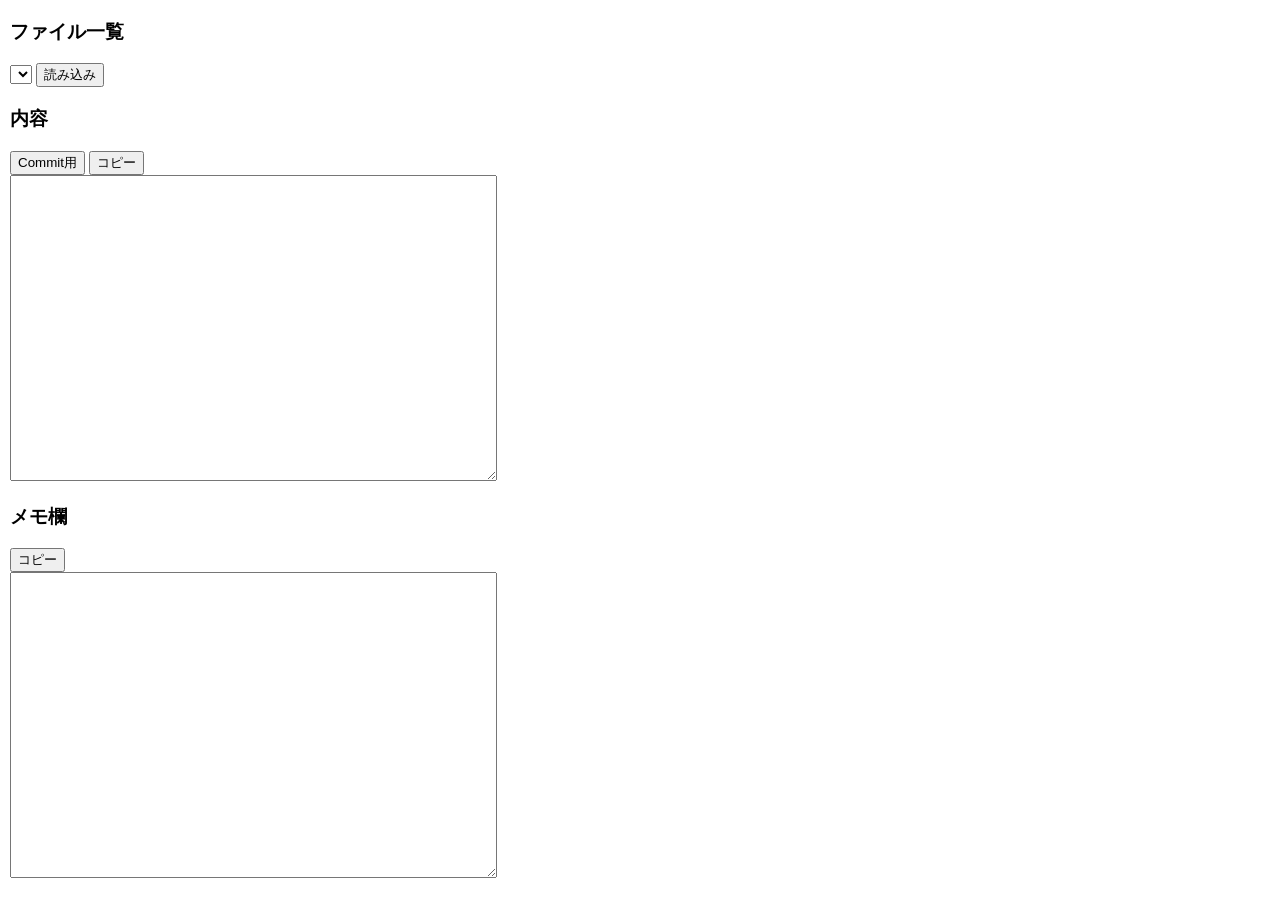
==== htmls/index.html @ fab3d1f7 "Create index.html" ====
<!DOCTYPE html>
<html>
<head>
<meta charset="UTF-8">
<title>GitHub Viewer</title>

<style>
body { font-family: sans-serif; margin: 10px; }
textarea { width: 60ch; height: 300px; }
</style>
</head>

<body>

<h3>ファイル一覧</h3>
<select id="fileList"></select>
<button onclick="loadFile()">読み込み</button>

<h3>内容</h3>
<button onclick="OpenURL()">Commit用</button>
<button onclick="copyTextarea(this)">コピー</button><br>
<textarea id="content"></textarea>

<h3>メモ欄</h3>
<button onclick="copyTextarea(this)">コピー</button><br>
<textarea id="memo"></textarea>

<script>
const API = "https://script.google.com/macros/s/AKfycbzlamueSTT7Kt_6XONUZEQUsELRoW7-HBeXziJqE8yzwm0yHJLC3rCE9TvP7g-_NEWECA/exec";

// ------------------------
// ■ ファイル一覧
// ------------------------
async function loadList() {
  try {
    const res = await fetch(API);
    if (!res.ok) throw new Error();

    const data = await res.json();
    const select = document.getElementById("fileList");
    select.innerHTML = "";

    data.filter(f => f.type === "file").forEach(f => {
      const opt = document.createElement("option");
      opt.value = f.path;
      opt.textContent = f.name;
      select.appendChild(opt);
    });

  } catch {
    alert("ファイル一覧取得失敗");
  }
}

// ------------------------
// ■ ファイル取得（raw）
// ------------------------
async function loadFile() {
  const path = document.getElementById("fileList").value;

  const url = `https://raw.githubusercontent.com/ryuubokusub1/stone_story_rpg/main/${path}`;

  try {
    const res = await fetch(url);
    if (!res.ok) throw new Error();

    const text = await res.text();
    document.getElementById("content").value = text;

  } catch {
    alert("ファイル取得失敗");
  }
}

// ------------------------
// ■ GitHub編集
// ------------------------
function OpenURL() {
  const path = document.getElementById("fileList").value;
  const url = `https://github.com/ryuubokusub1/stone_story_rpg/edit/main/${path}`;
  window.open(url, '_blank');
}

// ------------------------
// ■ コピー（汎用）
// ------------------------
function copyTextarea(btn){
  let field = btn.nextElementSibling;

  while (field && field.tagName !== "TEXTAREA") {
    field = field.nextElementSibling;
  }

  if (!field) return;

  navigator.clipboard.writeText(field.value).then(()=>{
    btn.textContent = "コピーしました！";
    setTimeout(()=> btn.textContent="コピー", 1200);
  }).catch(()=>{
    field.select();
    document.execCommand("copy");
  });
}

// ------------------------
// ■ メモ自動保存（おすすめ）
// ------------------------
const memo = document.getElementById("memo");

memo.value = localStorage.getItem("memo") || "";

memo.addEventListener("input", () => {
  localStorage.setItem("memo", memo.value);
});

// ------------------------
loadList();
</script>

</body>
</html>
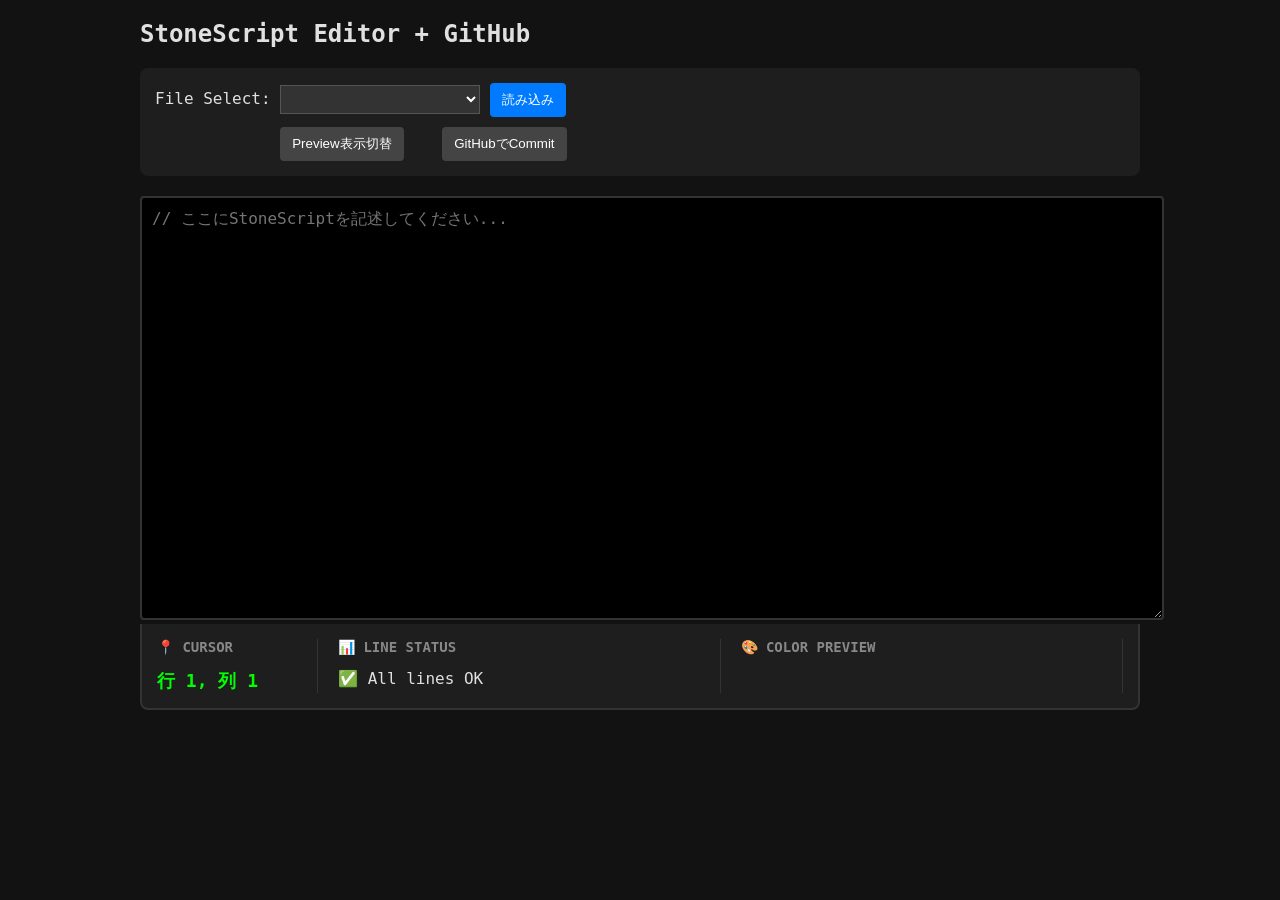
==== commit 25945912: "Update index.html" ====
--- a/htmls/index.html
+++ b/htmls/index.html
@@ -1,120 +1,182 @@
 <!DOCTYPE html>
-<html>
+<html lang="ja">
 <head>
-<meta charset="UTF-8">
-<title>GitHub Viewer</title>
+    <meta charset="UTF-8">
+    <title>StoneScript Professional Editor</title>
+    <style>
+        body { background: #121212; color: #e0e0e0; font-family: 'Consolas', monospace; margin: 20px; }
+        .container { max-width: 1000px; margin: 0 auto; }
+        
+        /* エディタ部分 */
+        textarea { 
+            width: 100%; background: #000; color: #fff; 
+            border: 2px solid #333; border-radius: 4px;
+            padding: 10px; font-size: 16px; line-height: 1.4;
+            font-family: inherit;
+        }
+        #editor { height: 400px; }
+        #content { height: 150px; margin-bottom: 10px; display: none; }
 
-<style>
-body { font-family: sans-serif; margin: 10px; }
-textarea { width: 60ch; height: 300px; }
-</style>
+        /* 下部のステータスエリア */
+        .footer-status { 
+            display: flex; gap: 20px; background: #1e1e1e; 
+            padding: 15px; border-radius: 0 0 8px 8px; border: 2px solid #333; border-top: none;
+        }
+/* CSSの .status-box を少し調整 */
+.status-box { 
+    flex: 1; 
+    border-right: 1px solid #333; 
+    padding-right: 10px;
+    max-height: 150px; /* 必要に応じて高さを調整してください */
+    overflow-y: auto;  /* 中身が増えたらスクロールバーを出す */
+}
+        
+        #color-list { display: flex; flex-wrap: wrap; gap: 8px; margin-top: 5px; }
+        .color-chip { display: inline-block; width: 18px; height: 18px; border: 1px solid #fff; vertical-align: middle; }
+        .color-item { font-size: 12px; display: flex; align-items: center; gap: 4px; background: #333; padding: 2px 6px; border-radius: 4px; }
+        
+        .github-box { margin-bottom: 20px; background: #1e1e1e; padding: 15px; border-radius: 8px; }
+        select { background: #333; color: #fff; border: 1px solid #555; padding: 5px; width: 200px; }
+        button { background: #444; color: white; border: none; padding: 8px 12px; cursor: pointer; border-radius: 4px; }
+        button:hover { background: #666; }
+        button.primary { background: #007bff; }
+        
+        .warning { color: #ff6b6b; font-weight: bold; }
+        .ok { color: #00ff00; }
+        h3 { margin-top: 0; font-size: 14px; color: #888; text-transform: uppercase; }
+        #cursor-pos { font-size: 18px; color: #00ff00; font-weight: bold; }
+    </style>
 </head>
-
 <body>
 
-<h3>ファイル一覧</h3>
-<select id="fileList"></select>
-<button onclick="loadFile()">読み込み</button>
+<div class="container">
+    <h2>StoneScript Editor + GitHub</h2>
 
-<h3>内容</h3>
-<button onclick="OpenURL()">Commit用</button>
-<button onclick="copyTextarea(this)">コピー</button><br>
-<textarea id="content"></textarea>
+    <div class="github-box">
+        <div>
+            <label>File Select:</label>
+            <select id="fileList"></select>
+            <button class="primary" onclick="loadFile()">読み込み</button><br>
+        </div>
+        <div style="margin-top: 10px;">
+            <span style="display: inline-block; width: 12ch;"></span>
+            <button onclick="togglePreview()">Preview表示切替</button>
+            <span style="display: inline-block; width: 2ch;"></span>
+            <button onclick="OpenURL()">GitHubでCommit</button>
+        </div>
+    </div>
 
-<h3>メモ欄</h3>
-<button onclick="copyTextarea(this)">コピー</button><br>
-<textarea id="memo"></textarea>
+    <textarea id="content" placeholder="読み込まれたRawデータがここに表示されます"></textarea>
+    <textarea id="editor" placeholder="// ここにStoneScriptを記述してください..."></textarea>
+
+    <div class="footer-status">
+        <!-- 🚩 新設: カーソル位置表示 -->
+        <div class="status-box" style="flex: 0 0 150px;">
+            <h3>📍 Cursor</h3>
+            <div id="cursor-pos">行 1, 列 1</div>
+        </div>
+        
+        <div class="status-box">
+            <h3>📊 Line Status</h3>
+            <div id="line-counter">✅ All lines OK</div>
+        </div>
+        
+        <div class="status-box">
+            <h3>🎨 Color Preview</h3>
+            <div id="color-list"></div>
+        </div>
+    </div>
+</div>
 
 <script>
-const API = "https://script.google.com/macros/s/AKfycbzlamueSTT7Kt_6XONUZEQUsELRoW7-HBeXziJqE8yzwm0yHJLC3rCE9TvP7g-_NEWECA/exec";
+    const API = "https://script.google.com/macros/s/AKfycbzlamueSTT7Kt_6XONUZEQUsELRoW7-HBeXziJqE8yzwm0yHJLC3rCE9TvP7g-_NEWECA/exec";
+    const editor = document.getElementById('editor');
+    const colorList = document.getElementById('color-list');
+    const lineCounter = document.getElementById('line-counter');
+    const cursorPos = document.getElementById('cursor-pos');
+    const contentArea = document.getElementById('content');
 
-// ------------------------
-// ■ ファイル一覧
-// ------------------------
-async function loadList() {
-  try {
-    const res = await fetch(API);
-    if (!res.ok) throw new Error();
+    const colorMap = { "#sky": "#87CEEB", "#wood": "#8B4513" };
 
-    const data = await res.json();
-    const select = document.getElementById("fileList");
-    select.innerHTML = "";
+    // --- 新機能: カーソル位置の更新 ---
+    function updateCursorInfo() {
+        const text = editor.value;
+        const pos = editor.selectionStart;
+        const lines = text.substr(0, pos).split("\n");
+        const row = lines.length;
+        const col = Array.from(lines[lines.length - 1]).length + 1; // 全角考慮
+        cursorPos.innerText = `行 ${row}, 列 ${col}`;
+    }
 
-    data.filter(f => f.type === "file").forEach(f => {
-      const opt = document.createElement("option");
-      opt.value = f.path;
-      opt.textContent = f.name;
-      select.appendChild(opt);
+    function updateColors(text) {
+        const colorRegex = /#([a-fA-F0-9]{6}|[a-fA-F0-9]{3}|red|blue|cyan|yellow|green|white|black|orange|purple|wood)\b/g;
+        const rawMatches = text.match(colorRegex);
+        if (!rawMatches) { colorList.innerHTML = ""; return; }
+        const matches = [...new Set(rawMatches)];
+        colorList.innerHTML = matches.map(color => {
+            let cssColor = colorMap[color] || ( /^#([a-fA-F0-9]{6}|[a-fA-F0-9]{3})$/.test(color) ? color : color.replace('#', '') );
+            return `<div class="color-item"><span class="color-chip" style="background-color: ${cssColor};"></span><code>${color}</code></div>`;
+        }).join('');
+    }
+
+function checkLines(text) {
+    const lines = text.split('\n');
+    let errors = [];
+    lines.forEach((line, i) => {
+        const count = Array.from(line).length;
+        if (count > 40) errors.push(`L${i+1}: ${count}文字`);
     });
 
-  } catch {
-    alert("ファイル一覧取得失敗");
-  }
+    if (errors.length > 0) {
+        // joinを<br>にすることで、エラーごとに改行されます
+        lineCounter.innerHTML = `<span class="warning">⚠️ 40列超過:<br>${errors.join('<br>')}</span>`;
+    } else {
+        lineCounter.innerHTML = `<span class="ok">✅ All lines OK</span>`;
+    }
 }
 
-// ------------------------
-// ■ ファイル取得（raw）
-// ------------------------
-async function loadFile() {
-  const path = document.getElementById("fileList").value;
+    function handleInput() {
+        updateColors(editor.value);
+        checkLines(editor.value);
+        updateCursorInfo();
+    }
 
-  const url = `https://raw.githubusercontent.com/ryuubokusub1/stone_story_rpg/main/${path}`;
+    // 複数のイベントを監視してカーソル位置を逃さない
+    editor.addEventListener('input', handleInput);
+    editor.addEventListener('click', updateCursorInfo);
+    editor.addEventListener('keyup', updateCursorInfo);
 
-  try {
-    const res = await fetch(url);
-    if (!res.ok) throw new Error();
+    function togglePreview() {
+        contentArea.style.display = (contentArea.style.display === 'none' || contentArea.style.display === '') ? 'block' : 'none';
+    }
 
-    const text = await res.text();
-    document.getElementById("content").value = text;
+    async function loadList() {
+        try {
+            const res = await fetch(API);
+            const data = await res.json();
+            const select = document.getElementById("fileList");
+            select.innerHTML = data.filter(f => f.type === "file").map(f => `<option value="${f.path}">${f.name}</option>`).join('');
+        } catch { alert("リスト取得失敗"); }
+    }
 
-  } catch {
-    alert("ファイル取得失敗");
-  }
-}
+    async function loadFile() {
+        const path = document.getElementById("fileList").value;
+        const url = `https://raw.githubusercontent.com/ryuubokusub1/stone_story_rpg/main/${path}`;
+        try {
+            const res = await fetch(url);
+            const text = await res.text();
+            contentArea.value = text;
+            //editor.value = text; 下側には貼り付けない
+            handleInput();
+        } catch { alert("取得失敗"); }
+    }
 
-// ------------------------
-// ■ GitHub編集
-// ------------------------
-function OpenURL() {
-  const path = document.getElementById("fileList").value;
-  const url = `https://github.com/ryuubokusub1/stone_story_rpg/edit/main/${path}`;
-  window.open(url, '_blank');
-}
+    function OpenURL() {
+        const path = document.getElementById("fileList").value;
+        window.open(`https://github.com/ryuubokusub1/stone_story_rpg/edit/main/${path}`, '_blank');
+    }
 
-// ------------------------
-// ■ コピー（汎用）
-// ------------------------
-function copyTextarea(btn){
-  let field = btn.nextElementSibling;
-
-  while (field && field.tagName !== "TEXTAREA") {
-    field = field.nextElementSibling;
-  }
-
-  if (!field) return;
-
-  navigator.clipboard.writeText(field.value).then(()=>{
-    btn.textContent = "コピーしました！";
-    setTimeout(()=> btn.textContent="コピー", 1200);
-  }).catch(()=>{
-    field.select();
-    document.execCommand("copy");
-  });
-}
-
-// ------------------------
-// ■ メモ自動保存（おすすめ）
-// ------------------------
-const memo = document.getElementById("memo");
-
-memo.value = localStorage.getItem("memo") || "";
-
-memo.addEventListener("input", () => {
-  localStorage.setItem("memo", memo.value);
-});
-
-// ------------------------
-loadList();
+    loadList();
 </script>
 
 </body>
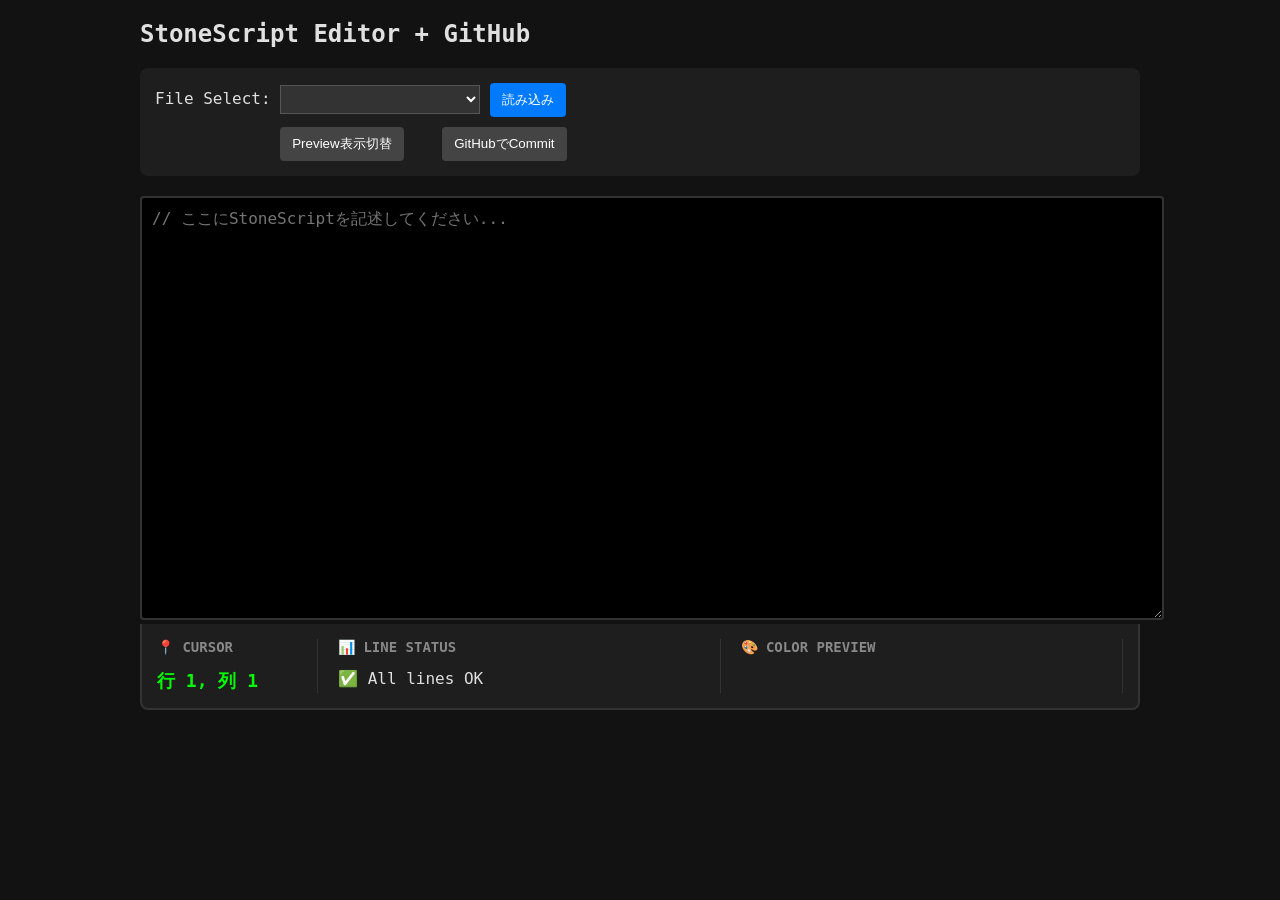
==== commit e085f256: "index.html を更新" ====
--- a/htmls/index.html
+++ b/htmls/index.html
@@ -159,23 +159,54 @@
         } catch { alert("リスト取得失敗"); }
     }
 
-    async function loadFile() {
-        const path = document.getElementById("fileList").value;
-        const url = `https://raw.githubusercontent.com/ryuubokusub1/stone_story_rpg/main/${path}`;
-        try {
-            const res = await fetch(url);
-            const text = await res.text();
-            contentArea.value = text;
-            //editor.value = text; 下側には貼り付けない
-            handleInput();
-        } catch { alert("取得失敗"); }
-    }
 
     function OpenURL() {
         const path = document.getElementById("fileList").value;
         window.open(`https://github.com/ryuubokusub1/stone_story_rpg/edit/main/${path}`, '_blank');
     }
 
+
+function checkLines(text) {
+    const lines = text.split('\n');
+    let errors = [];
+    
+    for (let i = 0; i < lines.length; i++) {
+        const line = lines[i];
+        const lineNum = i + 1;
+        
+        // --- 共通チェック (40列、全角) ---
+        const charCount = Array.from(line).length;
+        if (charCount > 40) errors.push(`L${lineNum}: 40列超過`);
+        if (line.includes('　')) errors.push(`L${lineNum}: 全角スペースあり`);
+
+        // --- ブロック構造のチェック ---
+        // 現在の行が ? : func for のいずれかを含んでいるか
+        const isBlockHeader = /[\?\:]|func\s|for\s/.test(line);
+        
+        if (isBlockHeader && i + 1 < lines.length) {
+            const currentIndent = line.match(/^ */)[0].length;
+            const nextLine = lines[i + 1];
+            
+            // 次の行が空行やコメントなら、さらにその次を探すべきですが
+            // 簡易的に「次の有効な行」をチェックするロジック
+            if (nextLine.trim().length > 0 && !nextLine.trim().startsWith('//')) {
+                const nextIndent = nextLine.match(/^ */)[0].length;
+                
+                if (nextIndent <= currentIndent) {
+                    errors.push(`L${lineNum + 1}: 字下げが不足しています`);
+                }
+            }
+        }
+    }
+
+    if (errors.length > 0) {
+        lineCounter.innerHTML = `⚠️ 構造エラー:<br>${errors.join('<br>')}`;
+    } else {
+        lineCounter.innerHTML = `<span class="ok">✅ All lines OK</span>`;
+    }
+}
+
+
     loadList();
 </script>
 
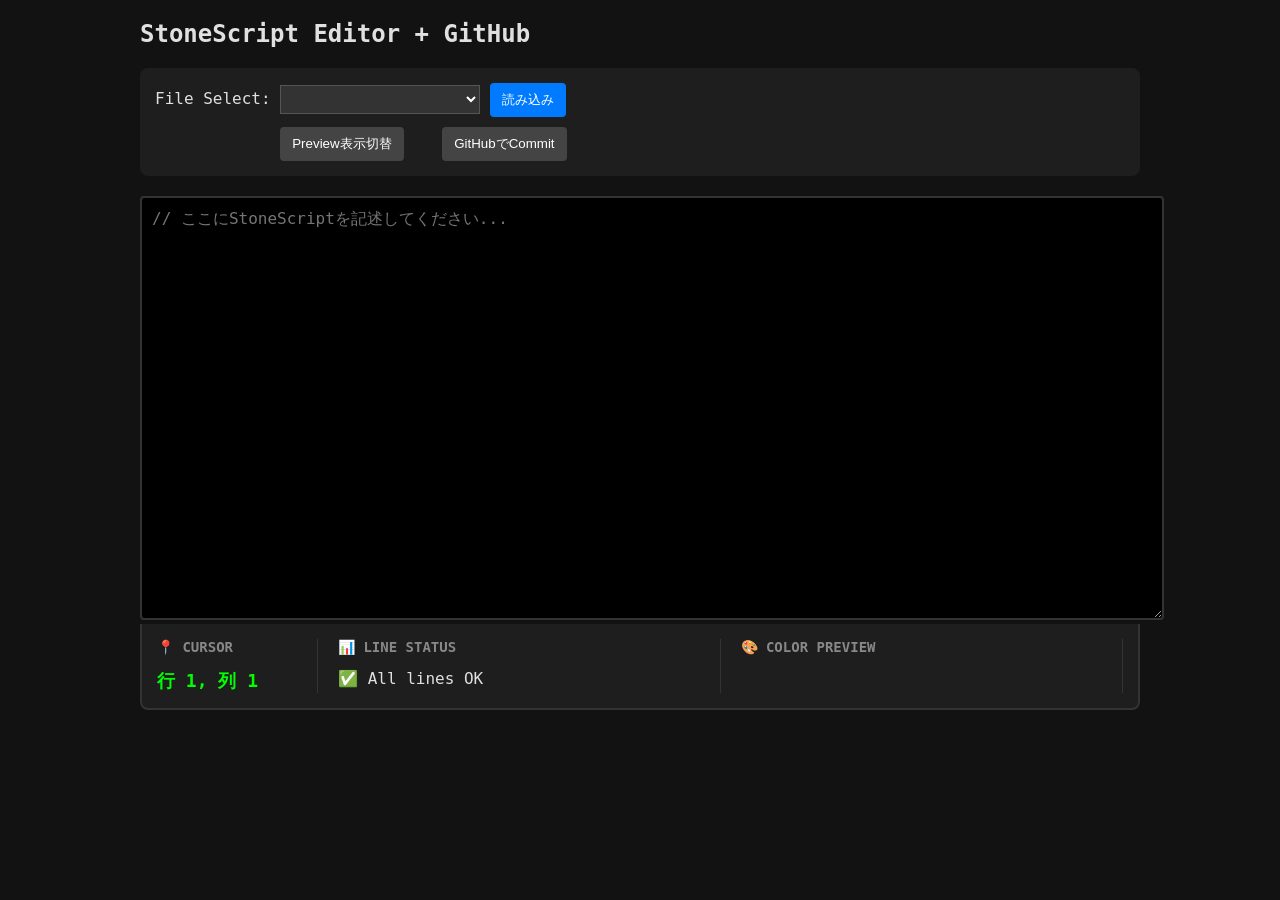
==== commit 995ede1c: "index.html を更新" ====
--- a/htmls/index.html
+++ b/htmls/index.html
@@ -159,11 +159,25 @@
         } catch { alert("リスト取得失敗"); }
     }
 
+    async function loadFile() {
+        const path = document.getElementById("fileList").value;
+        const url = `https://raw.githubusercontent.com/ryuubokusub1/stone_story_rpg/main/${path}`;
+        try {
+            const res = await fetch(url);
+            const text = await res.text();
+            contentArea.value = text;
+            //editor.value = text; 下側には貼り付けない
+            handleInput();
+        } catch { alert("取得失敗"); }
+    }
 
     function OpenURL() {
         const path = document.getElementById("fileList").value;
         window.open(`https://github.com/ryuubokusub1/stone_story_rpg/edit/main/${path}`, '_blank');
     }
+
+
+
 
 
 function checkLines(text) {
@@ -207,8 +221,13 @@
 }
 
 
+
+
+
+
+
     loadList();
 </script>
 
 </body>
-</html>
+</html>
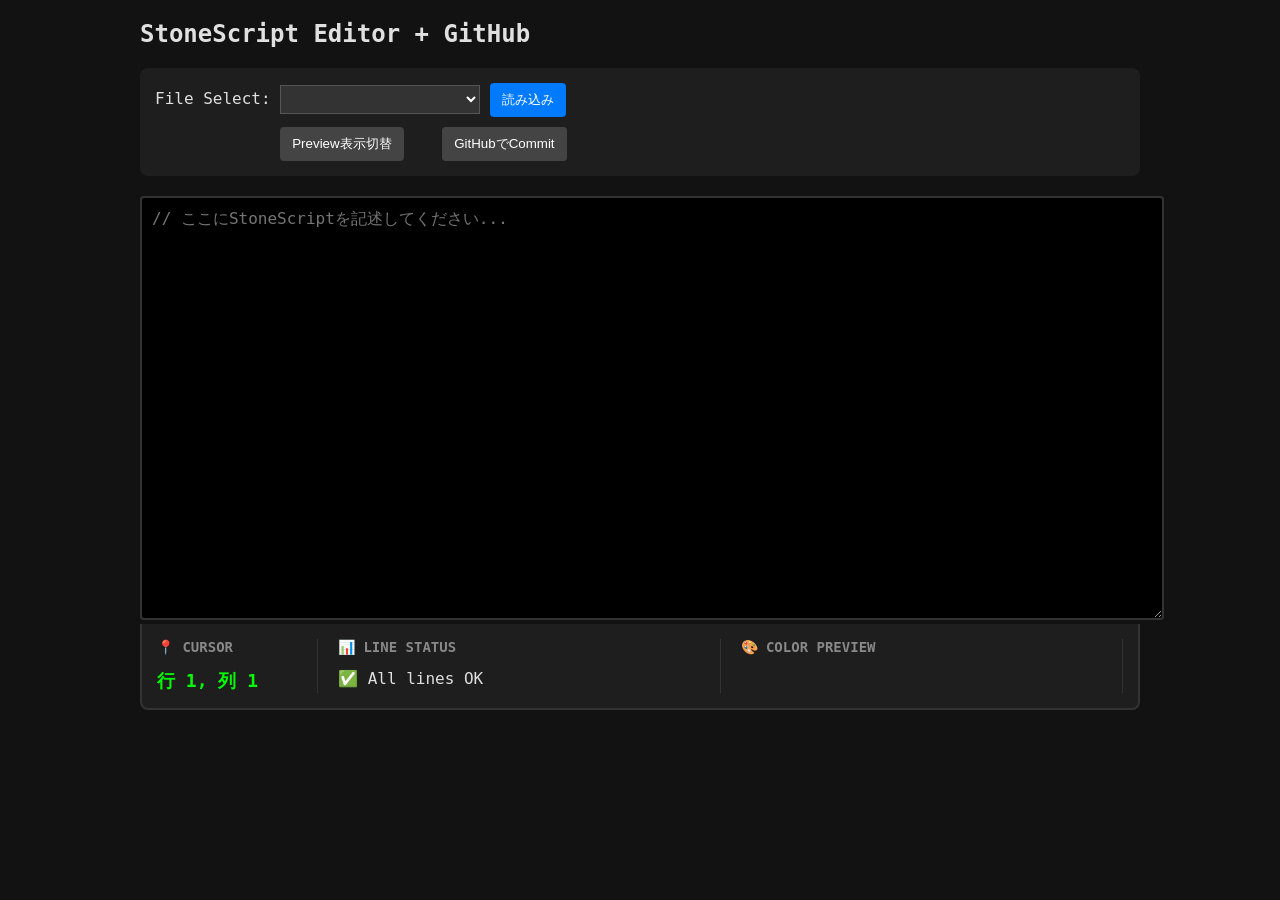
==== commit 160dc8e0: "index.html を更新" ====
--- a/htmls/index.html
+++ b/htmls/index.html
@@ -119,21 +119,6 @@
         }).join('');
     }
 
-function checkLines(text) {
-    const lines = text.split('\n');
-    let errors = [];
-    lines.forEach((line, i) => {
-        const count = Array.from(line).length;
-        if (count > 40) errors.push(`L${i+1}: ${count}文字`);
-    });
-
-    if (errors.length > 0) {
-        // joinを<br>にすることで、エラーごとに改行されます
-        lineCounter.innerHTML = `<span class="warning">⚠️ 40列超過:<br>${errors.join('<br>')}</span>`;
-    } else {
-        lineCounter.innerHTML = `<span class="ok">✅ All lines OK</span>`;
-    }
-}
 
     function handleInput() {
         updateColors(editor.value);
@@ -188,33 +173,41 @@
         const line = lines[i];
         const lineNum = i + 1;
         
-        // --- 共通チェック (40列、全角) ---
+        // --- 1. 基本チェック (40列、全角) ---
         const charCount = Array.from(line).length;
-        if (charCount > 40) errors.push(`L${lineNum}: 40列超過`);
-        if (line.includes('　')) errors.push(`L${lineNum}: 全角スペースあり`);
-
-        // --- ブロック構造のチェック ---
-        // 現在の行が ? : func for のいずれかを含んでいるか
+        if (charCount > 40) {
+            errors.push(`<span class="warning">L${lineNum}: 40列超過(${charCount}字)</span>`);
+        }
+        if (line.includes('　')) {
+            errors.push(`<span class="warning">L${lineNum}: 全角スペースあり</span>`);
+        }
+
+        // --- 2. ブロック構造のチェック ---
+        // 行末、または末尾のコメント前に ?, :, func, for があるか
         const isBlockHeader = /[\?\:]|func\s|for\s/.test(line);
         
         if (isBlockHeader && i + 1 < lines.length) {
             const currentIndent = line.match(/^ */)[0].length;
-            const nextLine = lines[i + 1];
             
-            // 次の行が空行やコメントなら、さらにその次を探すべきですが
-            // 簡易的に「次の有効な行」をチェックするロジック
-            if (nextLine.trim().length > 0 && !nextLine.trim().startsWith('//')) {
-                const nextIndent = nextLine.match(/^ */)[0].length;
-                
-                if (nextIndent <= currentIndent) {
-                    errors.push(`L${lineNum + 1}: 字下げが不足しています`);
+            // 次の行から「空行でもコメントでもない行」を探す
+            let nextLineIndex = i + 1;
+            while (nextLineIndex < lines.length) {
+                const nextLine = lines[nextLineIndex];
+                if (nextLine.trim().length > 0 && !nextLine.trim().startsWith('//')) {
+                    const nextIndent = nextLine.match(/^ */)[0].length;
+                    
+                    if (nextIndent <= currentIndent) {
+                        errors.push(`<span class="warning">L${nextLineIndex + 1}: 字下げ不足</span>`);
+                    }
+                    break; // 有効な行をチェックしたら終了
                 }
+                nextLineIndex++;
             }
         }
     }
 
     if (errors.length > 0) {
-        lineCounter.innerHTML = `⚠️ 構造エラー:<br>${errors.join('<br>')}`;
+        lineCounter.innerHTML = `⚠️ 要確認:<br>${errors.join('<br>')}`;
     } else {
         lineCounter.innerHTML = `<span class="ok">✅ All lines OK</span>`;
     }
@@ -222,10 +215,6 @@
 
 
 
-
-
-
-
     loadList();
 </script>
 
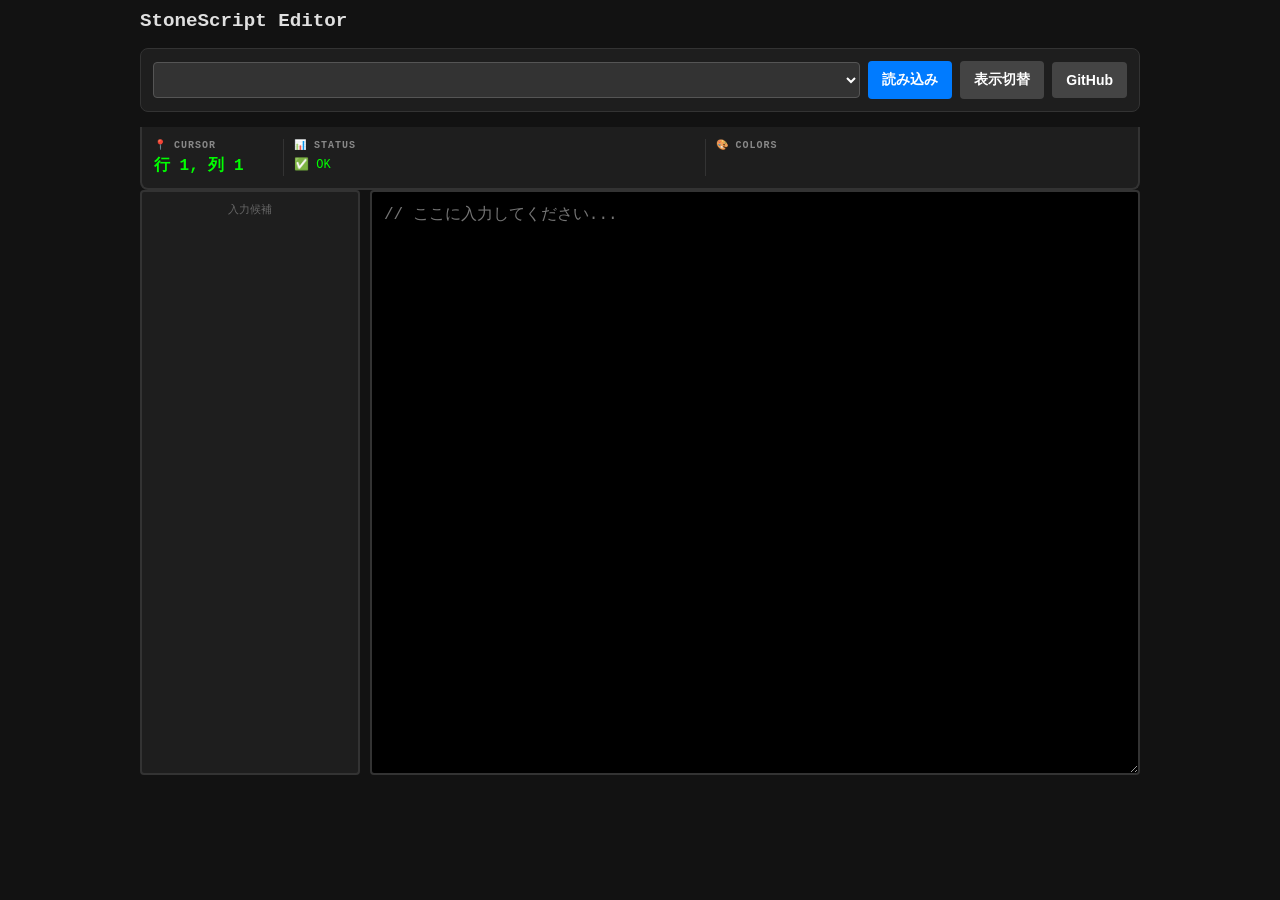
==== commit cb82dfb0: "Update index.html" ====
--- a/htmls/index.html
+++ b/htmls/index.html
@@ -2,89 +2,153 @@
 <html lang="ja">
 <head>
     <meta charset="UTF-8">
-    <title>StoneScript Professional Editor</title>
+    <meta name="viewport" content="width=device-width, initial-scale=1.0, maximum-scale=1.0, user-scalable=no">
+    <title>StoneScript Editor</title>
     <style>
-        body { background: #121212; color: #e0e0e0; font-family: 'Consolas', monospace; margin: 20px; }
-        .container { max-width: 1000px; margin: 0 auto; }
+        * { box-sizing: border-box; }
+
+        body { 
+            background: #121212; color: #e0e0e0; 
+            font-family: 'Consolas', 'Courier New', monospace; 
+            margin: 0; padding: 10px;
+            display: flex; justify-content: center;
+        }
+
+        .container { 
+            width: 100%;
+            max-width: 1000px;
+        }
         
-        /* エディタ部分 */
+        .github-box { 
+            margin-bottom: 15px; background: #1e1e1e; 
+            padding: 12px; border-radius: 8px; 
+            border: 1px solid #333;
+        }
+        .github-box div { display: flex; flex-wrap: wrap; gap: 8px; align-items: center; }
+        .github-box select { background: #333; color: #fff; border: 1px solid #555; padding: 8px; flex: 1; min-width: 150px; border-radius: 4px; font-size: 14px; }
+        .github-box button { background: #444; color: white; border: none; padding: 10px 14px; cursor: pointer; border-radius: 4px; font-weight: bold; font-size: 14px; }
+        .github-box button.primary { background: #007bff; }
+
+        /* レイアウト */
+        .editor-main-layout {
+            display: flex;
+            gap: 10px;
+            align-items: stretch;
+        }
+
         textarea { 
-            width: 100%; background: #000; color: #fff; 
+            background: #000; color: #fff; 
             border: 2px solid #333; border-radius: 4px;
-            padding: 10px; font-size: 16px; line-height: 1.4;
+            padding: 12px; font-size: 16px; line-height: 1.4;
             font-family: inherit;
-        }
-        #editor { height: 400px; }
-        #content { height: 150px; margin-bottom: 10px; display: none; }
-
-        /* 下部のステータスエリア */
-        .footer-status { 
-            display: flex; gap: 20px; background: #1e1e1e; 
-            padding: 15px; border-radius: 0 0 8px 8px; border: 2px solid #333; border-top: none;
-        }
-/* CSSの .status-box を少し調整 */
-.status-box { 
-    flex: 1; 
-    border-right: 1px solid #333; 
-    padding-right: 10px;
-    max-height: 150px; /* 必要に応じて高さを調整してください */
-    overflow-y: auto;  /* 中身が増えたらスクロールバーを出す */
-}
+            outline: none;
+        }
+        textarea:focus { border-color: #007bff; }
         
-        #color-list { display: flex; flex-wrap: wrap; gap: 8px; margin-top: 5px; }
-        .color-chip { display: inline-block; width: 18px; height: 18px; border: 1px solid #fff; vertical-align: middle; }
-        .color-item { font-size: 12px; display: flex; align-items: center; gap: 4px; background: #333; padding: 2px 6px; border-radius: 4px; }
-        
-        .github-box { margin-bottom: 20px; background: #1e1e1e; padding: 15px; border-radius: 8px; }
-        select { background: #333; color: #fff; border: 1px solid #555; padding: 5px; width: 200px; }
-        button { background: #444; color: white; border: none; padding: 8px 12px; cursor: pointer; border-radius: 4px; }
-        button:hover { background: #666; }
-        button.primary { background: #007bff; }
-        
-        .warning { color: #ff6b6b; font-weight: bold; }
-        .ok { color: #00ff00; }
-        h3 { margin-top: 0; font-size: 14px; color: #888; text-transform: uppercase; }
-        #cursor-pos { font-size: 18px; color: #00ff00; font-weight: bold; }
+        /* 🚩 PC・横画面時の基本高さ */
+        #editor { 
+            flex: 1; 
+            height: 65vh; 
+            min-height: 400px;
+        }
+
+        /* Rawデータエリア */
+        #content { width: 100%; height: 120px; margin-bottom: 10px; display: none; }
+
+        /* 候補エリア */
+        #suggestion-area {
+            width: 220px;
+            background: #1e1e1e;
+            border: 2px solid #333;
+            border-radius: 4px;
+            overflow-y: auto;
+        }
+        .suggestion-item { padding: 10px; cursor: pointer; border-bottom: 1px solid #2a2a2a; }
+        .suggestion-item:hover { background: #333; }
+        .sugg-label { color: #00ff00; font-weight: bold; font-size: 13px; display: block; }
+        .sugg-desc { color: #888; font-size: 10px; line-height: 1.2; display: block; margin-top: 2px; }
+
+        /* ステータスバー */
+        .status { 
+            display: flex; flex-wrap: wrap; gap: 10px; background: #1e1e1e; 
+            padding: 12px; border-radius: 0 0 8px 8px; border: 2px solid #333; border-top: none;
+        }
+        .status-box { flex: 1; min-width: 130px; border-right: 1px solid #333; padding-right: 8px; }
+        .status-box:last-child { border-right: none; }
+        h3 { margin: 0 0 4px 0; font-size: 10px; color: #888; text-transform: uppercase; letter-spacing: 1px; }
+        #cursor-pos { font-size: 16px; color: #00ff00; font-weight: bold; }
+        #color-list { display: flex; flex-wrap: wrap; gap: 4px; margin-top: 4px; }
+        .color-item { font-size: 10px; display: flex; align-items: center; gap: 4px; background: #2a2a2a; padding: 2px 5px; border-radius: 3px; }
+        .color-chip { width: 12px; height: 12px; border: 1px solid #fff; }
+        .warning { color: #ff6b6b; font-size: 12px; font-weight: bold; display: block; }
+        .ok { color: #00ff00; font-size: 12px; }
+
+        /* 📱 スマホ縦画面：エディタを最優先 */
+        @media (max-width: 600px) and (orientation: portrait) {
+            .editor-main-layout { flex-direction: column; gap: 5px; }
+            
+            #editor { 
+                width: 100%; 
+                height: 60vh; /* 🚩 Raw枠より圧倒的に広く確保 */
+                min-height: 350px; 
+            }
+            
+            #suggestion-area { 
+                width: 100%; 
+                height: 90px; /* 🚩 候補はスリム化して邪魔しないように */
+            }
+            
+            .github-box div { flex-direction: column; align-items: stretch; }
+            .status-box { border-right: none; border-bottom: 1px solid #222; padding-bottom: 8px; width: 100%; }
+        }
+
+        /* 📱 スマホ横画面：左右並びで高さを節約 */
+        @media (max-height: 500px) and (orientation: landscape) {
+            #editor { height: 50vh; min-height: 150px; }
+            #suggestion-area { width: 180px; height: auto; }
+            h2 { font-size: 16px; margin: 5px 0; }
+            .github-box { padding: 8px; margin-bottom: 8px; }
+        }
     </style>
 </head>
 <body>
 
 <div class="container">
-    <h2>StoneScript Editor + GitHub</h2>
+    <h2 style="margin-top: 0; font-size: 1.2rem;">StoneScript Editor</h2>
 
     <div class="github-box">
         <div>
-            <label>File Select:</label>
             <select id="fileList"></select>
-            <button class="primary" onclick="loadFile()">読み込み</button><br>
-        </div>
-        <div style="margin-top: 10px;">
-            <span style="display: inline-block; width: 12ch;"></span>
-            <button onclick="togglePreview()">Preview表示切替</button>
-            <span style="display: inline-block; width: 2ch;"></span>
-            <button onclick="OpenURL()">GitHubでCommit</button>
+            <button class="primary" onclick="loadFile()">読み込み</button>
+            <button onclick="togglePreview()">表示切替</button>
+            <button onclick="OpenURL()">GitHub</button>
         </div>
     </div>
 
-    <textarea id="content" placeholder="読み込まれたRawデータがここに表示されます"></textarea>
-    <textarea id="editor" placeholder="// ここにStoneScriptを記述してください..."></textarea>
-
-    <div class="footer-status">
-        <!-- 🚩 新設: カーソル位置表示 -->
-        <div class="status-box" style="flex: 0 0 150px;">
+    <!-- Rawデータ保存用（非表示可） -->
+    <textarea id="content" placeholder="ここにRawデータが読み込まれます"></textarea>
+
+    <div class="status">
+        <div class="status-box" style="flex: 0 0 120px;">
             <h3>📍 Cursor</h3>
             <div id="cursor-pos">行 1, 列 1</div>
         </div>
-        
         <div class="status-box">
-            <h3>📊 Line Status</h3>
-            <div id="line-counter">✅ All lines OK</div>
+            <h3>📊 Status</h3>
+            <div id="line-counter"><span class="ok">✅ OK</span></div>
         </div>
-        
         <div class="status-box">
-            <h3>🎨 Color Preview</h3>
+            <h3>🎨 Colors</h3>
             <div id="color-list"></div>
         </div>
+    </div>
+
+    <div class="editor-main-layout">
+        <div id="suggestion-area">
+            <div style="padding: 10px; font-size: 11px; color: #666; text-align: center;">入力候補</div>
+        </div>
+
+        <textarea id="editor" placeholder="// ここに入力してください..." spellcheck="false"></textarea>
     </div>
 </div>
 
@@ -95,18 +159,507 @@
     const lineCounter = document.getElementById('line-counter');
     const cursorPos = document.getElementById('cursor-pos');
     const contentArea = document.getElementById('content');
+    const suggestionArea = document.getElementById('suggestion-area');
 
     const colorMap = { "#sky": "#87CEEB", "#wood": "#8B4513" };
-
-    // --- 新機能: カーソル位置の更新 ---
+//    let dictionary = [
+//        { term: "item.GetCooldown(str)", insert: "item.GetCooldown($1)", label: "item.GetCooldown", description: "現在のエリアが、伝説のクエストやカスタムクエストなどであればtrue それ以外はfalse" },
+//        { term: "func", insert: "func ", label: "func [name]", description: "関数定義" },
+//        { term: "?", insert: "?", label: "? [cond]", description: "条件分岐" },
+//        { term: ":", insert: ":", label: ":", description: "else" },
+//        { term: "//", insert: "//", label: "//", description: "1行コメント" },
+//        { term: "#wood", insert: "#wood", label: "#wood", description: "木の色" }
+//    ];
+let dictionary=[
+{ term: "term", insert: "insert", label:"label", description: "description"},
+{ term: "-", insert: "-", label:"-", description: "2つの数値や変数を減算する。 "},
+{ term: "--", insert: "--", label:"--", description: "変数の値を1減少させる。 "},
+{ term: ":", insert: ":", label:":", description: "else文"},
+{ term: ":?", insert: ":?", label:":?", description: "else-if文"},
+{ term: "!", insert: "!", label:"!", description: "等しくない値か、文字列に含まれていない値を比較する。 "},
+{ term: "!", insert: "!", label:"!", description: "否定。真偽値を反転させる。 "},
+{ term: "?", insert: "?", label:"?", description: "if文"},
+{ term: "(", insert: "($1)", label:"(  )", description: "演算の優先順位を指定できる。カッコ内を先に計算する。 "},
+{ term: "[", insert: "[$1]", label:"a[integer] ", description: "指定した位置の値を読み取る。 "},
+{ term: "*/", insert: "*/", label:"*/", description: "ブロックコメント-終了"},
+{ term: "*/", insert: "*/", label:"*/", description: "2つの数値や変数を乗算する。 "},
+{ term: "/", insert: "/", label:"/", description: "1つの数値や変数をもう1つの数値や変数で除算する。どちらも整数の場合、少数部分は切り捨てられる。 "},
+{ term: "/*", insert: "/*", label:"/*", description: "ブロックコメント-開始"},
+{ term: "//", insert: "//", label:"//", description: "1行コメント"},
+{ term: "//▲▲", insert: "//▲▲", label:"//▲▲", description: "ここまでコメント"},
+{ term: "//▼▼", insert: "//▼▼", label:"//▼▼", description: "ここからコメント"},
+{ term: "&", insert: "&", label:"&", description: "論理積(AND)演算子。 "},
+{ term: "#blue ", insert: "#blue ", label:"#blue ", description: "色を表す定数。色は #rrggbb のほかに、定数で設定することもできる。虹色は'rainFF'を使用し、最後の2文字(FF)で明るさを指定する。 "},
+{ term: "#cyan ", insert: "#cyan ", label:"#cyan ", description: "色を表す定数。色は #rrggbb のほかに、定数で設定することもできる。虹色は'rainFF'を使用し、最後の2文字(FF)で明るさを指定する。 "},
+{ term: "#green ", insert: "#green ", label:"#green ", description: "色を表す定数。色は #rrggbb のほかに、定数で設定することもできる。虹色は'rainFF'を使用し、最後の2文字(FF)で明るさを指定する。 "},
+{ term: "#rainFF ", insert: "#rainFF ", label:"#rainFF ", description: "色を表す定数。色は #rrggbb のほかに、定数で設定することもできる。虹色は'rainFF'を使用し、最後の2文字(FF)で明るさを指定する。 "},
+{ term: "#red ", insert: "#red ", label:"#red ", description: "色を表す定数。色は #rrggbb のほかに、定数で設定することもできる。虹色は'rainFF'を使用し、最後の2文字(FF)で明るさを指定する。 "},
+{ term: "#white ", insert: "#white ", label:"#white ", description: "色を表す定数。色は #rrggbb のほかに、定数で設定することもできる。虹色は'rainFF'を使用し、最後の2文字(FF)で明るさを指定する。 "},
+{ term: "#yellow ", insert: "#yellow ", label:"#yellow ", description: "色を表す定数。色は #rrggbb のほかに、定数で設定することもできる。虹色は'rainFF'を使用し、最後の2文字(FF)で明るさを指定する。 "},
+{ term: "% ", insert: "% ", label:"% ", description: "余剰演算。割り算の余りを返す。 "},
+{ term: "^", insert: "^", label:"^", description: "1つ前の行と連続する"},
+{ term: "+", insert: "+", label:"+", description: "2つの数値や変数を加算する。 "},
+{ term: "++", insert: "++", label:"++", description: "変数の値を1増加させる。 "},
+{ term: "<", insert: "<", label:"<", description: "値が小さいかを比較する。 "},
+{ term: "<= ", insert: "<= ", label:"<= ", description: "値が大きいか、等しいかを比較する。'<'と'='を組み合わせて一つの比較とする。 "},
+{ term: "=", insert: "=", label:"=", description: "等しい値か、文字列が含まれている値を比較する。 "},
+{ term: ">", insert: ">", label:"> (str) ", description: "画面の上部に文字列を表示する。 "},
+{ term: ">", insert: ">", label:">", description: "値が大きいかを比較する。エリアの難易度、敵の数、体力などと組み合わせて使用できる。 "},
+{ term: ">( ", insert: ">( ", label:">(abcd ", description: "プレイヤーの表情をカスタムして表示する。ビッグヘッドが必要。 "},
+{ term: ">@", insert: ">@$1@", label:"> @varName@ ", description: "変数の値を挿入した文字列を表示する。表示には複数の変数を挿入でき、変数名を'@'で囲む。 "},
+{ term: ">`", insert: ">`", label:">`X,Y,[#rrggbb,](str) ", description: "画面の左上隅を基準にした高度な表示。 色は任意。"},
+{ term: ">= ", insert: ">= ", label:">= ", description: "値が大きいか、等しいかを比較する。'>'と'='を組み合わせて一つの比較とする。 "},
+{ term: ">c ", insert: ">c ", label:">cX,Y,[#rrggbb,](str) ", description: "画面の中央を基準にした高度な表示。 >` と似ている。色は任意。 "},
+{ term: ">f ", insert: ">f ", label:">fX,Y,[#rrggbb,](str) ", description: "ターゲットの敵の頭の位置を基準にした高度な表示。 色は任意。"},
+{ term: ">h ", insert: ">h ", label:">hX,Y,[#rrggbb,](str) ", description: " >o とほぼ同じだが、ビッグヘッドと同じレイヤーに描画する。帽子などアクセサリーに最適。色は任意。 "},
+{ term: ">o ", insert: ">o ", label:">oX,Y,[#rrggbb,](str)", description: "プレイヤーの位置を基準にした高度な表示。XとYは座標のオフセット。 #rrggbb はテキストの色を16進数で表記したもの。色は任意。"},
+{ term: "|", insert: "|", label:"|", description: "論理和(OR)演算子。複雑な式に'&'と'|'が混在している場合、'&'が最初に評価される。 "},
+{ term: "absoluteX ", insert: "absoluteX ", label:"component.absoluteX ", description: "スクリーン全体を基準にしたコンポーネントの相対位置。 "},
+{ term: "absoluteY ", insert: "absoluteY ", label:"component.absoluteY ", description: "スクリーン全体を基準にしたコンポーネントの相対位置。 "},
+{ term: "activate ", insert: "activate ", label:"activate (ability) ", description: "アイテムの能力を発動する。 "},
+{ term: "ADD", insert: "ADD", label:"ADD", description: "追加_コメント記載用"},
+{ term: "Add(", insert: "Add($1)", label:"b.Add(num) ", description: "BigNumberに数値を加算する(+) 戻り値：itself"},
+{ term: "Add(", insert: "Add($1)", label:"b.Add(BigNumber) ", description: "BigNumberに数値を加算する(+) 戻り値：itself"},
+{ term: "Add(", insert: "Add($1) ", label:"a.Add(value) ", description: "新しい値/オブジェクトを配列の末尾に追加する。 "},
+{ term: "Add( ", insert: "Add($1) ", label:"panel.Add(Component) ", description: "パネルにコンポーネントを追加する。追加されたコンポーネントはパネルの子になり、パネルはその親になる。コンポーネントは追加された順に描画する。任意の整数パラメータを指定することで、特定の順序に挿入することもできる。指定されていない場合、パネルの最後の子要素として追加される。すでにパネルの子であるコンポーネントの描画順序を変更するためにも使用できる。 "},
+{ term: "Add( ", insert: "Add($1) ", label:"panel.Add(Component, int) ", description: "パネルにコンポーネントを追加する。追加されたコンポーネントはパネルの子になり、パネルはその親になる。コンポーネントは追加された順に描画する。任意の整数パラメータを指定することで、特定の順序に挿入することもできる。指定されていない場合、パネルの最後の子要素として追加される。すでにパネルの子であるコンポーネントの描画順序を変更するためにも使用できる。 "},
+{ term: "AddLayer( ", insert: "AddLayer($1) ", label:"anim.AddLayer(string) ", description: "現在のアニメーションの上に、新しいアスキーアートのレイヤーを追加する。アニメーションが再生する(またはanim.frameでフレームが変更する)と、全てのレイヤーが同期される。各レイヤーには色や中心点の調整などのプロパティがある。アニメーションレイヤーには、複雑なアスキーアートのパフォーマンスやコードの品質の向上という利点がある。アニメーションがリサイクルされると、すべてのレイヤーが同時にクリーンアップされる。 "},
+{ term: "ai.enabled ", insert: "ai.enabled ", label:"ai.enabled ", description: "AIが有効であれば真、無効であれば偽 "},
+{ term: "ai.idle ", insert: "ai.idle ", label:"ai.idle ", description: "プレイヤーが待機状態であれば真になる "},
+{ term: "ai.paused ", insert: "ai.paused ", label:"ai.paused ", description: "AIが一時的に停止していれば真になる "},
+{ term: "ai.walking ", insert: "ai.walking ", label:"ai.walking ", description: "プレイヤーが移動中であれば真 "},
+{ term: "ambient ", insert: "ambient ", label:"ambient ", description: "再生中の環境音のIDをカンマ区切りで返す。 "},
+{ term: "ambient.Add(", insert: "ambient.Add($1)", label:"ambient.Add(str) ", description: "指定されたIDの環境音レイヤーを追加する。最大4レイヤーまで追加でき、5つ目を追加すると最も古いレイヤーが削除される。 "},
+{ term: "ambient.Stop() ", insert: "ambient.Stop() ", label:"ambient.Stop() ", description: "再生中の環境音をすべてクリアする。 "},
+{ term: "anchor ", insert: "anchor ", label:"component.anchor ", description: "コンポーネントの内部の配置基準を表す自動レイアウトプロパティ。これは、自身に対してどのように配置するかをUIシステムに指示する。デフォルト値は center_center 。使用可能値：'top_left' 'top_center' 'top_right' 'center_left' 'center_center' 'center_right' 'bottom_left' 'bottom_center' 'bottom_right' "},
+{ term: "armor ", insert: "armor ", label:"armor ", description: "プレイヤーの現在のアーマー値(小数点以下は切り捨て) "},
+{ term: "armor.f ", insert: "armor.f ", label:"armor.f ", description: "プレイヤーの現在のアーマー値の小数部分 "},
+{ term: "ax ", insert: "ax ", label:"component.ax ", description: "anchorのX部分。使用可能値：'left' 'center' 'right' "},
+{ term: "ay ", insert: "ay ", label:"component.ay ", description: "anchorのY部分。使用可能値：'top' 'center' 'bottom' "},
+{ term: "bcolor ", insert: "bcolor ", label:"button.bcolor ", description: "ボタンの枠の色を設定する。色はRGB16進数で指定する。"},
+{ term: "bighead ", insert: "bighead ", label:"bighead ", description: "プレイヤーがビッグヘッド(月時計の石)を有効にしていれば真 "},
+{ term: "blend ", insert: "blend ", label:"canvas.blend ", description: "キャンバスのブレンドモード。前景と背景の要素の合成方法を設定する。デフォルトは opaque 。使用可能値：'Opaque'(不透明) 'Multiply'(乗算) 'Divide'(除算) 'Add'(加算) 'Subtract'(減算) "},
+{ term: "brew ", insert: "brew ", label:"brew (ingredients) ", description: "ポーションボトルに指定された調合の材料を補充する。実行の開始、time 0にのみ実行される。材料には石ころ(stone)、木の枝(wood)、タール(tar)、銅の塊(bronze)が含まれ、+で区切る必要がある。材料名は英語または選択した言語で指定できる "},
+{ term: "buffs.count ", insert: "buffs.count ", label:"buffs.count ", description: "プレイヤーにかかっているバフ(プラス効果)の数。 "},
+{ term: "buffs.GetCount( ", insert: "buffs.GetCount($1)", label:"buffs.GetCount(str) ", description: "プレイヤーの特定のバフの数。 "},
+{ term: "buffs.GetTime(", insert: "buffs.GetTime($1)", label:"buffs.GetTime(str) ", description: "プレイヤーの特定のバフの持続時間。 "},
+{ term: "buffs.oldest", insert: "buffs.oldest", label:"buffs.oldest", description: "プレイヤーにかかっている最も古いバフのID"},
+{ term: "buffs.string ", insert: "buffs.string ", label:"buffs.string ", description: "プレイヤーのバフに関する詳細な情報。 "},
+{ term: "children ", insert: "children ", label:"panel.children ", description: "panel.Add()でそのパネルに追加された子コンポーネントが格納された配列。"},
+{ term: "Clear()", insert: "Clear()", label:"a.Clear() ", description: "配列からすべての要素を削除し、空にする。配列を[]で再宣言するよりも効率的。 "},
+{ term: "Clear() ", insert: "Clear() ", label:"panel.Clear() ", description: "パネルに追加されたすべてのUI要素を削除する。削除された要素はUIシステムに戻され、ui.Add_()の呼び出しで再利用される。バグを避けるために、削除された要素への変数参照はすべてnullにするか、再割り当てする必要がある。 "},
+{ term: "clip ", insert: "clip ", label:"panel.clip ", description: "パネルの範囲外で、子コンポーネントの描画を制限するかどうかを示す。真の場合、子コンポーネントが範囲外にはみ出した部分は描画されない。 "},
+{ term: "color ", insert: "color ", label:"panel.color ", description: "パネルの枠の色を設定する。色はRGB16進数で指定する。"},
+{ term: "color ", insert: "color ", label:"anim.color ", description: "アニメーションの色を設定する。色はRGB16進数で指定する。"},
+{ term: "Contains(", insert: "Contains($1)", label:"a.Contains(value) ", description: "指定された値が配列内に存在するかどうかを判断する。見つかれば真を、見つからなければ偽を返す。 "},
+{ term: "Count() ", insert: "Count() ", label:"a.Count() ", description: "配列の要素の数を返す。 "},
+{ term: "debuffs.count ", insert: "debuffs.count ", label:"debuffs.count ", description: "プレイヤーにかかっているデバフ(マイナス効果)の数。 "},
+{ term: "debuffs.GetCount(", insert: "debuffs.GetCount($1)", label:"debuffs.GetCount(str) ", description: "プレイヤーの特定のデバフの数。 "},
+{ term: "debuffs.GetTime(", insert: "debuffs.GetTime($1)", label:"debuffs.GetTime(str) ", description: "プレイヤーの特定のデバフの持続時間。 "},
+{ term: "debuffs.oldest ", insert: "debuffs.oldest ", label:"debuffs.oldest ", description: "プレイヤーにかかっている最も古いデバフのID。 "},
+{ term: "debuffs.string ", insert: "debuffs.string ", label:"debuffs.string ", description: "プレイヤーのデバフに関する詳細な情報。 "},
+{ term: "DEL", insert: "DEL", label:"DEL", description: "削除_コメント記載用"},
+{ term: "disable abilities ", insert: "disable abilities ", label:"disable abilities ", description: "ポーションや武器の能力発動を無効化する。また、HUDボタンが灰色になる。 "},
+{ term: "disable banner ", insert: "disable banner ", label:"disable banner ", description: "エリアの始まりと終わりにエリア名が表示されるバナー演出を無効化する。 "},
+{ term: "disable hud (", insert: "disable hud ($1)", label:"disable hud (opts) ", description: "ゲーム内のUI要素を非表示および無効化する。任意のパラメータを受け入れ、無効にする要素を指定できる。p = プレイヤーの体力とデバフ f = 敵の体力とデバフ a = 能力使用ボタン r = 資源 b = バナー u = 四次元ベルト "},
+{ term: "disable loadout input ", insert: "disable loadout input ", label:"disable loadout input ", description: "武器のロードアウトをキー入力での保存や呼び出しを無効化する。 "},
+{ term: "disable loadout print ", insert: "disable loadout print ", label:"disable loadout print ", description: "ロードアウトが呼び出された時に表示されるメッセージを非表示にする。 "},
+{ term: "disable npcDialog ", insert: "disable npcDialog ", label:"disable npcDialog ", description: "NPCの吹き出しを非表示にして会話をスキップする。 "},
+{ term: "disable pause ", insert: "disable pause ", label:"disable pause ", description: "ポーズボタンのUIを非表示にする。[P]キーでのポーズは利用可能。 "},
+{ term: "disable player ", insert: "disable player ", label:"disable player ", description: "プレイヤーを非表示にする。戦闘には影響しない、見た目だけのもの。 "},
+{ term: "Div(", insert: "Div($1)", label:"b.Div(num) ", description: "BigNumberを数値で除算する(/) 戻り値：itself"},
+{ term: "Div(", insert: "Div($1)", label:"b.Div(BigNumber) ", description: "BigNumberを数値で除算する(/) 戻り値：itself"},
+{ term: "dock ", insert: "dock ", label:"component.dock ", description: "anchorに似た自動レイアウトプロパティ。ただし、dockは外部の配置基準、親コンテナ内でどのように配置するかを表す。よくわからない場合は、anchorとdockに同じ値を使用すること。 "},
+{ term: "draw.Bg(", insert: "draw.Bg($1)", label:"draw.Bg(x, y, color) ", description: "画面上の指定した位置の背景色を設定する。 "},
+{ term: "draw.Bg(", insert: "draw.Bg($1)", label:"draw.Bg(x, y, color, w, h) ", description: "画面上の指定した範囲の背景色を設定する。 "},
+{ term: "draw.Box(", insert: "draw.Box($1)", label:"draw.Box(x, y, w, h, color, style) ", description: "指定した位置と範囲の四角形を描画する。四角形の境界線は色とスタイル番号で定義される。スタイル番号がマイナスになるとボックスの内側が透明になる。警告 - 現時点では、高度な表示は常にボックスの上に描画される。 "},
+{ term: "draw.Clear() ", insert: "draw.Clear() ", label:"draw.Clear() ", description: "画面全体をクリアする。 "},
+{ term: "draw.GetSymbol(", insert: "draw.GetSymbol($1)", label:"draw.GetSymbol(x, y) ", description: "指定した位置(x,y)の文字を取得する。 "},
+{ term: "draw.Player(", insert: "draw.Player($1)", label:"draw.Player(x,y) ", description: "指定した位置に、プレイヤーキャラクターを装備とアドオンを含めて描画する。任意でx,yのオフセット値を指定できる。絶対位置に描画する場合は、screen名前空間を参照して、プレイヤーのローカル位置から画面位置に変換するオフセットを導出する。 "},
+{ term: "draw.Player() ", insert: "draw.Player() ", label:"draw.Player() ", description: "指定した位置に、プレイヤーキャラクターを装備とアドオンを含めて描画する。任意でx,yのオフセット値を指定できる。絶対位置に描画する場合は、screen名前空間を参照して、プレイヤーのローカル位置から画面位置に変換するオフセットを導出する。 "},
+{ term: "duration ", insert: "duration ", label:"anim.duration ", description: "アニメーションの長さをフレーム単位で指定する。 "},
+{ term: "dx ", insert: "dx ", label:"component.dx ", description: "dockのX部分。使用可能値：'left' 'center' 'right' "},
+{ term: "dy ", insert: "dy ", label:"component.dy ", description: "dockのY部分。使用可能値：'top' 'center' 'bottom' "},
+{ term: "Emplace(", insert: "Emplace($1) ", label:"a.Emplace(integer, value) ", description: "指定された位置の値を新しい値に置き換える。 "},
+{ term: "enable abilities ", insert: "enable abilities ", label:"enable abilities ", description: " disable abilities によって無効にされた能力の発動を有効化する。 "},
+{ term: "enable banner ", insert: "enable banner ", label:"enable banner ", description: "エリア名が表示されるバナー演出を有効化する。 "},
+{ term: "enable hud (", insert: "enable hud ($1)", label:"enable hud (opts) ", description: " disable hud コマンドによって非表示にされたUIを表示する。 任意のパラメータを受け入れ、無効にする要素を指定できる。p = プレイヤーの体力とデバフ f = 敵の体力とデバフ a = 能力使用ボタン r = 資源 b = バナー u = 四次元ベルト"},
+{ term: "enable loadout input ", insert: "enable loadout input ", label:"enable loadout input ", description: "武器のロードアウトをキー入力での保存や呼び出しを有効化する。 "},
+{ term: "enable loadout print ", insert: "enable loadout print ", label:"enable loadout print ", description: "非表示にされたロードアウトメッセージを表示する。 "},
+{ term: "enable npcDialog ", insert: "enable npcDialog ", label:"enable npcDialog ", description: "非表示にされたNPCの吹き出しを表示する。 "},
+{ term: "enable pause ", insert: "enable pause ", label:"enable pause ", description: " disable pause コマンドで非表示にされたポーズボタンを表示する。 "},
+{ term: "enable player ", insert: "enable player ", label:"enable player ", description: " disable player コマンドで非表示にされたプレイヤーを表示する。 "},
+{ term: "encounter.eliteMod", insert: "encounter.eliteMod", label:"encounter.eliteMod", description: "現在交戦中の敵に特殊効果がある場合、その効果を示す "},
+{ term: "encounter.isElite", insert: "encounter.isElite", label:"encounter.isElite", description: "現在交戦中の敵がエリートかどうかを示す"},
+{ term: "Eq(", insert: "Eq($1)", label:"b.Eq(num) ", description: "BigNumberが数値と等しいかを判定する(=) "},
+{ term: "Eq(", insert: "Eq($1)", label:"b.Eq(BigNumber) ", description: "BigNumberが数値と等しいかを判定する(=) "},
+{ term: "equip ", insert: "equip ", label:"equip (str) ", description: "アイテムを装備する。(str)には7つの基準がある。両手持ちのアイテムはこの形式のequipコマンドを使わなければならない。 "},
+{ term: "equip @", insert: "equip @$1@", label:"equip @var@ ", description: "文字列変数からの条件に基づいてアイテムを装備する。装備やその他アイテム検索コマンドは減算条件に対応している。 "},
+{ term: "equipL ", insert: "equipL ", label:"equipL (str) ", description: "指定された条件に最も合うアイテムを左手に装備する。 "},
+{ term: "equipR ", insert: "equipR ", label:"equipR (str) ", description: "指定された条件に最も合うアイテムを右手に装備する。 "},
+{ term: "event.GetObjectiveGoal(", insert: "event.GetObjectiveGoal($1)", label:"event.GetObjectiveGoal(int) ", description: "コミュニティイベントまたはシーズンイベントの進行中の目標IDを取得する。取得したい目標のインデックスを渡す。イベント目標の数は、基本的に3つまでなので、最初のパラメータは0,1,2のいずれかになる。 "},
+{ term: "event.GetObjectiveId(", insert: "event.GetObjectiveId($1)", label:"event.GetObjectiveId(int) ", description: "コミュニティイベントまたはシーズンイベントの進行中の目標IDを取得する。取得したい目標のインデックスを渡す。イベント目標の数は、基本的に3つまでなので、最初のパラメータは0,1,2のいずれかになる。 "},
+{ term: "event.GetObjectiveProgress(", insert: "event.GetObjectiveProgress($1)", label:"event.GetObjectiveProgress(int) ", description: "コミュニティイベントまたはシーズンイベントの進行中の目標IDを取得する。取得したい目標のインデックスを渡す。イベント目標の数は、基本的に3つまでなので、最初のパラメータは0,1,2のいずれかになる。 "},
+{ term: "face ", insert: "face ", label:"face ", description: "プレイヤーの現在の表情。 "},
+{ term: "flipX ", insert: "flipX ", label:"anim.flipX ", description: "真の場合、アニメーションが水平方向に反転する。 "},
+{ term: "flipY ", insert: "flipY ", label:"anim.flipY ", description: "真の場合、アニメーションが垂直方向に反転する。 "},
+{ term: "foe", insert: "foe", label:"foe", description: "現在プレイヤーがターゲットにしている敵 "},
+{ term: "foe.armor", insert: "foe.armor", label:"foe.armor", description: "プレイヤーがターゲットにしている敵の現在のアーマー値"},
+{ term: "foe.buffs.count", insert: "foe.buffs.count", label:"foe.buffs.count", description: "ターゲットにしている敵にかかっているバフ(プラス効果)の数 "},
+{ term: "foe.buffs.GetCount(", insert: "foe.buffs.GetCount($1)", label:"foe.buffs.GetCount(str)", description: "ターゲットにしている敵の特定のバフの数 "},
+{ term: "foe.buffs.GetTime(", insert: "foe.buffs.GetTime($1)", label:"foe.buffs.GetTime(str)", description: "ターゲットにしている敵の特定のバフの持続時間"},
+{ term: "foe.buffs.string", insert: "foe.buffs.string", label:"foe.buffs.string", description: "ターゲットにしている敵のバフに関する詳細な情報 "},
+{ term: "foe.count", insert: "foe.count", label:"foe.count", description: "プレイヤーから46ユニット以内にいる敵の数 "},
+{ term: "foe.damage", insert: "foe.damage", label:"foe.damage", description: "プレイヤーがターゲットにしている敵の攻撃1回あたりのダメージ"},
+{ term: "foe.debuffs.count", insert: "foe.debuffs.count", label:"foe.debuffs.count", description: "ターゲットにしている敵にかかっているデバフ(マイナス効果)の数"},
+{ term: "foe.debuffs.GetCount(", insert: "foe.debuffs.GetCount($1) ", label:"foe.debuffs.GetCount(str) ", description: "ターゲットにしている敵の特定のデバフの数。 "},
+{ term: "foe.debuffs.GetTime(", insert: "foe.debuffs.GetTime($1)", label:"foe.debuffs.GetTime(str)", description: "ターゲットにしている敵の特定のデバフの持続時間。 "},
+{ term: "foe.debuffs.string ", insert: "foe.debuffs.string ", label:"foe.debuffs.string ", description: "ターゲットにしている敵のデバフに関する詳細な情報 "},
+{ term: "foe.distance", insert: "foe.distance", label:"foe.distance", description: "プレイヤーとターゲットにしている敵との距離 "},
+{ term: "foe.GetCount(", insert: "foe.GetCount($1)", label:"foe.GetCount(int) ", description: "指定されたユニット数以内にいる敵の数。"},
+{ term: "foe.hp", insert: "foe.hp", label:"foe.hp", description: "プレイヤーがターゲットにしている敵の現在のHP。 "},
+{ term: "foe.id", insert: "foe.id", label:"foe.id", description: "プレイヤーがターゲットにしている敵の固有ID "},
+{ term: "foe.level ", insert: "foe.level ", label:"foe.level ", description: "ターゲットにしている敵のレベル。 "},
+{ term: "foe.maxarmor", insert: "foe.maxarmor", label:"foe.maxarmor", description: "プレイヤーがターゲットにしている敵の最大アーマー値"},
+{ term: "foe.maxhp", insert: "foe.maxhp", label:"foe.maxhp", description: "プレイヤーがターゲットにしている敵の最大HP "},
+{ term: "foe.name", insert: "foe.name", label:"foe.name", description: "プレイヤーがターゲットにしている敵のローカライズされた名前。 "},
+{ term: "foe.state ", insert: "foe.state ", label:"foe.state ", description: "ターゲットにしている敵の現在の状態を表す数値。 "},
+{ term: "foe.time ", insert: "foe.time ", label:"foe.time ", description: "ターゲットにしている敵が現在の状態で経過したフレーム数。 "},
+{ term: "foe.z", insert: "foe.z", label:"foe.z", description: "ターゲットにしている敵のZ座標 "},
+{ term: "for ", insert: "for ", label:"for v = a..b ", description: "変数'v'を'a'から'b'までの値で繰り返し実行するループを作成する。ループのスコープ内に表示されるコードは複数回実行される｡ "},
+{ term: "frame ", insert: "frame ", label:"anim.frame ", description: "現在表示されているアニメーションフレーム。指定したフレームを表示することもできる。 "},
+{ term: "FromRGB(", insert: "FromRGB($1)", label:"color.FromRGB(r,g,b) ", description: "RGB(0~255の3つの整数)をカラーコードに変換する。 "},
+{ term: "func ", insert: "func ", label:"func (function) ", description: "後で呼び出せる関数を宣言する。"},
+{ term: "gamePause ", insert: "gamePause ", label:"anim.gamePause ", description: "真の場合、ゲームが一時停止したときにアニメーションも自動的に停止し、ゲームを再開するとアニメーションも再生する。 "},
+{ term: "Get( ", insert: "Get($1) ", label:"canvas.Get(int,int) ", description: "キャンバス上の指定した位置(x,y)にある文字を返す。 "},
+{ term: "Gt(", insert: "Gt($1)", label:"b.Gt(num) ", description: "BigNumberが数値より大きいかを判定する(>) "},
+{ term: "Gt(", insert: "Gt($1)", label:"b.Gt(BigNumber) ", description: "BigNumberが数値より大きいかを判定する(>) "},
+{ term: "h ", insert: "h ", label:"component.h ", description: "コンポーネントの高さ。デフォルト値は5。 "},
+{ term: "harvest ", insert: "harvest ", label:"harvest ", description: "木や岩など、近くの収穫可能なオブジェクト。 "},
+{ term: "harvest.distance ", insert: "harvest.distance ", label:"harvest.distance ", description: "プレイヤーと最も近い収穫可能なオブジェクトとの距離。 "},
+{ term: "harvest.z ", insert: "harvest.z ", label:"harvest.z ", description: "最も近い収穫可能なオブジェクトのZ座標。 "},
+{ term: "hcolor ", insert: "hcolor ", label:"button.hcolor ", description: "ボタンが押された時のハイライト色を設定する。色はRGB16進数で指定する"},
+{ term: "hp ", insert: "hp ", label:"hp ", description: "プレイヤーの現在のHP。 "},
+{ term: "import ", insert: "import ", label:"import (script) ", description: "外部スクリプトの単一のコピーを読み込んで実行する｡"},
+{ term: "IndexOf(", insert: "IndexOf($1) ", label:"a.IndexOf(value) ", description: "配列内で指定された値を検索する。値が最初に出現した位置を示す整数を返す。値が見つからない場合は-1を返す。 "},
+{ term: "input.x ", insert: "input.x ", label:"input.x ", description: "入力デバイス(マウス/タッチ)のアスキーグリッド上のX座標 "},
+{ term: "input.y ", insert: "input.y ", label:"input.y ", description: "入力デバイス(マウス/タッチ)のアスキーグリッド上のY座標 "},
+{ term: "Insert(", insert: "Insert($1)", label:"a.Insert(integer, value) ", description: "新しい値/オブジェクトを配列の指定された位置に追加する。右側の要素は次の位置に移動します。 "},
+{ term: "int.Parse(", insert: "int.Parse($1)", label:"int.Parse(str) ", description: "数値の文字列を整数に変換する。文字列が数値でない場合、エラーが発生する。 "},
+{ term: "item.CanActivate(", insert: "item.CanActivate($1)", label:"item.CanActivate(str) ", description: "特定のアイテムが装備されているかつ、能力発動が可能な場合は真となる。アイテムによっては、特定の上限を満たさない限り発動できないものもある。これはitem.GetCooldown()の一部であり、アイテムがクールダウン中でなくても能力発動ができない場合もある。 "},
+{ term: "item.CanActivate() ", insert: "item.CanActivate() ", label:"item.CanActivate() ", description: "アイテムの能力を発動できる場合は真、そうでない場合は偽になる。ボス戦前や、ムービー中など、一部のプレイ状況では能力発動が無効になる場合もある。 "},
+{ term: "item.GetCooldown(", insert: "item.GetCooldown($1)", label:"item.GetCooldown(str) ", description: "指定されたアイテム能力のクールダウン時間をフレーム単位で返す。 利用可能なすべての能力IDは、こちらを参照してください。注意：能力IDが無効の場合は-1を返します。まだ実装されていない武器の一部の能力も-1を返すことがあります。"},
+{ term: "item.GetCount(", insert: "item.GetCount($1)", label:"item.GetCount(str) ", description: "インベントリ内の指定されたアイテムの個数を返す。見つからない場合は0を返す。 "},
+{ term: "item.GetLoadoutL(", insert: "item.GetLoadoutL($1) ", label:"item.GetLoadoutL(int) ", description: "指定された装備セットのアイテムを返す。整数パラメータは、ロードアウト番号を示す。該当スロットに装備が存在しない場合は空白を返す。戻り値：string"},
+{ term: "item.GetLoadoutR(", insert: "item.GetLoadoutR($1)", label:"item.GetLoadoutR(int) ", description: "指定された装備セットのアイテムを返す。整数パラメータは、ロードアウト番号を示す。該当スロットに装備が存在しない場合は空白を返す。戻り値：string"},
+{ term: "item.GetTreasureCount() ", insert: "item.GetTreasureCount() ", label:"item.GetTreasureCount() ", description: "現在の宝箱の数を返す。 "},
+{ term: "item.GetTreasureLimit() ", insert: "item.GetTreasureLimit() ", label:"item.GetTreasureLimit() ", description: "保管可能な宝箱の上限を返す。 "},
+{ term: "item.left ", insert: "item.left ", label:"item.left ", description: "左手に装備されているアイテム。 "},
+{ term: "item.left.gp ", insert: "item.left.gp ", label:"item.left.gp ", description: "左手に装備されているアイテムのギアパワー。 "},
+{ term: "item.left.id ", insert: "item.left.id ", label:"item.left.id ", description: "左手に装備されているアイテムのID。 "},
+{ term: "item.left.state ", insert: "item.left.state ", label:"item.left.state ", description: "左手に装備されている武器の現在の状態 "},
+{ term: "item.left.time ", insert: "item.left.time ", label:"item.left.time ", description: "右手に装備されている武器の現在の状態 "},
+{ term: "item.potion ", insert: "item.potion ", label:"item.potion ", description: "現在調合されているポーション。大釜の自動補充が有効になっている場合は'auto' "},
+{ term: "item.right ", insert: "item.right ", label:"item.right ", description: "右手に装備されているアイテム。 "},
+{ term: "item.right.gp ", insert: "item.right.gp ", label:"item.right.gp ", description: "右手に装備されているアイテムのギアパワー。 "},
+{ term: "item.right.id ", insert: "item.right.id ", label:"item.right.id ", description: "右手に装備されているアイテムのID。 "},
+{ term: "item.right.state ", insert: "item.right.state ", label:"item.right.state ", description: "左手に装備されている武器の現在状態での経過フレーム数 "},
+{ term: "item.right.time ", insert: "item.right.time ", label:"item.right.time ", description: "右手に装備されている武器の現在状態での経過フレーム数 "},
+{ term: "key ", insert: "key ", label:"key ", description: "カスタムゲーム入力の状態"},
+{ term: "key.Bind(", insert: "key.Bind($1)", label:"key.Bind(act, key1) ", description: "特定のアクションに対して新しいキーを割り当てる。別のアクションにそのキーが割り当てられている場合、元のアクションにあるそのキーの割り当ては削除される。アクションには最大2つのキーを割り当てることが可能。 "},
+{ term: "key.Bind(", insert: "key.Bind($1)", label:"key.Bind(act, key1, key2) ", description: "特定のアクションに対して新しいキーを割り当てる。別のアクションにそのキーが割り当てられている場合、元のアクションにあるそのキーの割り当ては削除される。アクションには最大2つのキーを割り当てることが可能。 "},
+{ term: "key.GetActKey(", insert: "key.GetActKey($1)", label:"key.GetActKey(act) ", description: "指定されたアクションに割り当てられている1つ目のキーを返す。そのアクションにキーが割り振られていない場合は None を返す。 "},
+{ term: "key.GetActKey2(", insert: "key.GetActKey2($1)", label:"key.GetActKey2(act) ", description: "指定されたアクションに割り当てられている2つ目のキーを返す。そのアクションに2つ目のキーが割り振られていない場合は None を返す。 "},
+{ term: "key.GetActLabel(", insert: "key.GetActLabel($1)", label:"key.GetActLabel(act)", description: "指定されたアクションに割り当てられている1つ目のキーを示すユーザー向けのラベルを返す。現在の実装では、割り当てられたキーの最初の1文字目を返すため、 LeftShift のようなキーの場合は分かりにくい可能性がある。 "},
+{ term: "key.GetKeyAct(", insert: "key.GetKeyAct($1)", label:"key.GetKeyAct(key) ", description: "指定されたキーに割り当てられているアクションを返す。そのキーがどのアクションにも割り振られていない場合は None を返す。 "},
+{ term: "key.ResetBinds() ", insert: "key.ResetBinds() ", label:"key.ResetBinds() ", description: "すべてのアクションのキー割り当てをデフォルトにリセットする。 "},
+{ term: "Le(", insert: "Le($1)", label:"b.Le(num) ", description: "BigNumberが数値以下かを判定する(<=) "},
+{ term: "Le(", insert: "Le($1)", label:"b.Le(BigNumber) ", description: "BigNumberが数値以下かを判定する(<=) "},
+{ term: "Lerp(", insert: "Lerp($1)", label:"color.Lerp(c1,c2,t) ", description: "時間t(割合)に応じて、色c1から色c2へ線形補間を行う。 "},
+{ term: "Load( ", insert: "Load($1) ", label:"anim.Load(string) ", description: "新しいアスキーアートのスプライトシートを割り当てる。 "},
+{ term: "loadout ", insert: "loadout ", label:"loadout (n) ", description: "特定のロードアウト番号を装備する。 "},
+{ term: "loc", insert: "loc", label:"loc", description: "現在のエリア"},
+{ term: "loc.averageTime", insert: "loc.averageTime", label:"loc.averageTime", description: "現在のエリアの平均クリアタイム "},
+{ term: "loc.begin", insert: "loc.begin", label:"loc.begin", description: "time=0でのみtrue/ウロボロスループ以降はtrueにならない"},
+{ term: "loc.bestTime", insert: "loc.bestTime", label:"loc.bestTime", description: "現在のエリアの最短クリアタイム "},
+{ term: "loc.gp", insert: "loc.gp", label:"loc.gp", description: "現在のループで使用されている総ギアパワー"},
+{ term: "loc.id", insert: "loc.id", label:"loc.id", description: "現在のエリアの固有の識別子"},
+{ term: "loc.isQuest", insert: "loc.isQuest", label:"loc.isQuest", description: "現在のエリアが、伝説のクエストやカスタムクエストなどであればtrue それ以外はfalse"},
+{ term: "loc.Leave() ", insert: "loc.Leave() ", label:"loc.Leave() ", description: "プレイヤーが手動でリタイアボタンを押したかようにエリアを退出する。 "},
+{ term: "loc.loop", insert: "loc.loop", label:"loc.loop", description: "ウロボロスループ後の最初のフレームでのみtrue"},
+{ term: "loc.name", insert: "loc.name", label:"loc.name", description: "ローカライズされた現在のエリア"},
+{ term: "loc.Pause() ", insert: "loc.Pause() ", label:"loc.Pause() ", description: "プレイヤーが手動で一時停止ボタンを押したかのようにエリアを一時停止する。 "},
+{ term: "loc.stars", insert: "loc.stars", label:"loc.stars", description: "現在のエリアの難易度"},
+{ term: "loop ", insert: "loop ", label:"anim.loop ", description: "真の場合、アニメーションの再生時間が終了した直後に最初から再スタートする。 "},
+{ term: "Lt(", insert: "Lt($1)", label:"b.Lt(num) ", description: "BigNumberが数値より小さいかを判定する(<) "},
+{ term: "Lt(", insert: "Lt($1)", label:"b.Lt(BigNumber) ", description: "BigNumberが数値より小さいかを判定する(<) "},
+{ term: "math.Abs(", insert: "math.Abs($1) ", label:"math.Abs(num) ", description: "指定された数値の絶対値を返す。 "},
+{ term: "math.Acos(", insert: "math.Acos($1) ", label:"math.Acos(num) ", description: "指定された数値の逆余弦(アークコサイン)をラジアン単位で返す。入力値は-1から1の範囲である必要があり、範囲外の場合は NaN を返す。 "},
+{ term: "math.Asin(", insert: "math.Asin($1) ", label:"math.Asin(num) ", description: "指定された数値の逆正弦(アークサイン)をラジアン単位で返す。入力値は-1から1の範囲である必要があり、範囲外の場合は NaN を返す。 "},
+{ term: "math.Atan(", insert: "math.Atan($1) ", label:"math.Atan(num) ", description: "指定された数値の逆正接(アークタンジェント)をラジアン単位で返す。 "},
+{ term: "math.Atan2(", insert: "math.Atan2($1)", label:"math.Atan2(y, x) ", description: "原点から点(x,y)への線とx軸との間の角度をラジアン単位で返す。 "},
+{ term: "math.BigNumber(", insert: "math.BigNumber($1)", label:"math.BigNumber(number) ", description: "浮動小数点数または整数から新しいBigNumberオブジェクトを作成するか、文字列を数値に変換してBigNumberオブジェクトを生成する。 "},
+{ term: "math.BigNumber(", insert: "math.BigNumber($1)", label:"math.BigNumber(str) ", description: "浮動小数点数または整数から新しいBigNumberオブジェクトを作成するか、文字列を数値に変換してBigNumberオブジェクトを生成する。 "},
+{ term: "math.BigNumber() ", insert: "math.BigNumber() ", label:"math.BigNumber() ", description: "浮動小数点数または整数から新しいBigNumberオブジェクトを作成するか、文字列を数値に変換してBigNumberオブジェクトを生成する。 "},
+{ term: "math.Ceil(", insert: "math.Ceil($1)", label:"math.Ceil(num) ", description: "数値を切り上げ、元の数より大きい最も近い整数(小数点あり)を返す。 "},
+{ term: "math.CeilToInt(", insert: "math.CeilToInt($1)", label:"math.CeilToInt(num) ", description: "数値を切り上げ、元の数より大きい最も近い整数(小数点なし)を返す。 "},
+{ term: "math.Clamp( ", insert: "math.Clamp($1)", label:"math.Clamp(num, min, max) ", description: "数値を'min'から'max'の範囲内に制限する。数値がすでに範囲内にある場合、そのまま返される。 "},
+{ term: "math.Cos(", insert: "math.Cos($1)", label:"math.Cos(num) ", description: "指定されたラジアン角の余弦(コサイン)を返す。 "},
+{ term: "math.e ", insert: "math.e ", label:"math.e ", description: "数学定数e、ネイピア数とも呼ばれる。値は約2.71828 "},
+{ term: "math.Exp(", insert: "math.Exp($1)", label:"math.Exp(num) ", description: "eを指定した数値のべき乗で計算した結果を返す。 "},
+{ term: "math.Floor(", insert: "math.Floor($1)", label:"math.Floor(num) ", description: "数値を切り下げ、元の数より小さい最も近い整数(小数点あり)を返す。 "},
+{ term: "math.FloorToInt(", insert: "math.FloorToInt($1)", label:"math.FloorToInt(num) ", description: "数値を切り下げ、元の数より小さい最も近い整数(小数点なし)を返す。 "},
+{ term: "math.Lerp(", insert: "math.Lerp($1)", label:"math.Lerp(a, b, t) ", description: "時間t(割合)に応じて、値aからbへ線形補間を行う。 "},
+{ term: "math.Log(", insert: "math.Log($1)", label:"math.Log(num, base) ", description: "指定された底(base)での数値の対数を返す。 "},
+{ term: "math.Max(", insert: "math.Max($1)", label:"math.Max(num1, num2) ", description: "2つの数値のうち大きい方を返す。 "},
+{ term: "math.Min(", insert: "math.Min($1)", label:"math.Min(num1, num2) ", description: "2つの数値のうち小さい方を返す。 "},
+{ term: "math.pi ", insert: "math.pi ", label:"math.pi ", description: "数学定数π、値は約3.1415926 "},
+{ term: "math.Pow( ", insert: "math.Pow($1) ", label:"math.Pow(num, p) ", description: "指定された数値をべき乗で計算した結果を返す。 "},
+{ term: "math.Round( ", insert: "math.Round($1) ", label:"math.Round(num) ", description: "数値を四捨五入して、元の数から最も近い整数(小数点あり)を返す。 "},
+{ term: "math.RoundToInt( ", insert: "math.RoundToInt($1) ", label:"math.RoundToInt(num) ", description: "数値を四捨五入して、元の数から最も近い整数(小数点なし)を返す。 "},
+{ term: "math.Sign( ", insert: "math.Sign($1) ", label:"math.Sign(num) ", description: "指定された数値が負の場合は-1、それ以外の場合は1を返す。 "},
+{ term: "math.Sin( ", insert: "math.Sin($1) ", label:"math.Sin(num) ", description: "指定されたラジアン角の正弦(サイン)を返す。 "},
+{ term: "math.Sqrt( ", insert: "math.Sqrt($1) ", label:"math.Sqrt(num) ", description: "指定された数値の平方根を返す。 "},
+{ term: "math.Tan( ", insert: "math.Tan($1) ", label:"math.Tan(num) ", description: "指定されたラジアン角の正接(タンジェント)を返す。 "},
+{ term: "math.ToDeg( ", insert: "math.ToDeg($1) ", label:"math.ToDeg(num) ", description: "ラジアン単位の数値を度(°)に変換する。 "},
+{ term: "math.ToRad( ", insert: "math.ToRad($1) ", label:"math.ToRad(num) ", description: "度数の数値をラジアンに変換する。 "},
+{ term: "maxarmor ", insert: "maxarmor ", label:"maxarmor ", description: "プレイヤーの最大アーマー(端数切り捨て)。 "},
+{ term: "maxhp ", insert: "maxhp ", label:"maxhp ", description: "プレイヤーの最大HP。 "},
+{ term: "MOD", insert: "MOD", label:"MOD", description: "修正_コメント記載用"},
+{ term: "Mul( ", insert: "Mul($1)", label:"b.Mul(num) ", description: "BigNumberを数値で乗算する(*) 戻り値：itself"},
+{ term: "Mul( ", insert: "Mul($1)", label:"b.Mul(BigNumber) ", description: "BigNumberを数値で乗算する(*) 戻り値：itself"},
+{ term: "music ", insert: "music ", label:"music ", description: "現在再生中の曲のIDを返す。 "},
+{ term: "music.Play( ", insert: "music.Play($1) ", label:"music.Play(str) ", description: "指定されたサウンドIDの曲を再生する。1度に再生できる曲は1つのみ。 "},
+{ term: "music.Stop() ", insert: "music.Stop() ", label:"music.Stop() ", description: "再生中の曲を停止する。 "},
+{ term: "new ", insert: "new ", label:"new (script) ", description: " import と類似する外部スクリプトを読み込んで実行する。ただし、 new で読み込まれたオブジェクトはそれぞれ個別のコピーであり、スクリプト本体は1回しか実行されない。"},
+{ term: "parent ", insert: "parent ", label:"component.parent ", description: "コンポーネントの親パネルの参照。コンポーネントがパネルに追加されなかった場合、ルートパネルを参照する。panel.Add(component)が呼び出されると、親が変更される。 "},
+{ term: "Pause() ", insert: "Pause() ", label:"anim.Pause() ", description: "再生中のアニメーションを一時停止する。anim.Play()を呼び出すと再開できる。 "},
+{ term: "paused ", insert: "paused ", label:"anim.paused ", description: "アニメーションが再生中で、anim.Pause()の呼び出しで一時停止されている場合に真となる。 "},
+{ term: "pickup ", insert: "pickup ", label:"pickup ", description: "現在プレイヤーがターゲットにしている素材。 "},
+{ term: "pickup.distance ", insert: "pickup.distance ", label:"pickup.distance ", description: "プレイヤーとターゲットにしている素材との距離。 "},
+{ term: "pickup.z ", insert: "pickup.z ", label:"pickup.z ", description: "ターゲットにしている素材のZ座標。 "},
+{ term: "pivotX ", insert: "pivotX ", label:"anim.pivotX ", description: "アスキーアートの描画位置の中心点を微調整できる、追加のオフセット。 "},
+{ term: "pivotY ", insert: "pivotY ", label:"anim.pivotY ", description: "アスキーアートの描画位置の中心点を微調整できる、追加のオフセット。 "},
+{ term: "play ", insert: "play ", label:"play (sound) (pitch) ", description: "任意のピッチ値を持つ効果音を再生する。ピッチの初期値は100で、数値が大きいほどピッチが上がり、数値が小さいほど下がる。"},
+{ term: "Play() ", insert: "Play() ", label:"anim.Play() ", description: "アニメーションの再生を開始する。一時停止の場合は再生を再開する。 "},
+{ term: "player.direction ", insert: "player.direction ", label:"player.direction ", description: "プレイヤーが向いている方向を示す。右の場合は1を、左の場合は-1を返す "},
+{ term: "player.framesPerMove ", insert: "player.framesPerMove ", label:"player.framesPerMove ", description: "プレイヤーが一マス先に移動するのにかかるフレーム数。 "},
+{ term: "player.GetNextLegendName() ", insert: "player.GetNextLegendName() ", label:"player.GetNextLegendName() ", description: "プレイヤーがまだクリアしていない、次にアンロックされる伝説のクエストの名前 "},
+{ term: "player.name ", insert: "player.name ", label:"player.name ", description: "プレイヤーが決めた名前 "},
+{ term: "player.ShowScaredFace( ", insert: "player.ShowScaredFace($1) ", label:"player.ShowScaredFace(num) ", description: "プレイヤーがビッグヘッドを有効にしている場合、指定された時間の間、表情が怖がったものに変わる。 "},
+{ term: "playing ", insert: "playing ", label:"anim.playing ", description: "アニメーションが再生中であれば真となる。 "},
+{ term: "playOnStart ", insert: "playOnStart ", label:"anim.playOnStart ", description: "真の場合、アニメーションはできるだけ早く再生を開始する。 "},
+{ term: "pos.x ", insert: "pos.x ", label:"pos.x ", description: "プレイヤーの現在のX座標。 "},
+{ term: "pos.y", insert: "pos.y", label:"pos.y", description: "プレイヤーの現在のY座標。 "},
+{ term: "pos.z", insert: "pos.z", label:"pos.z", description: "プレイヤーの現在のZ座標。 "},
+{ term: "Random() ", insert: "Random() ", label:"color.Random() ", description: "ランダムな色を返す。 "},
+{ term: "Recycle() ", insert: "Recycle() ", label:"component.Recycle() ", description: "親パネルからコンポーネントを削除する。ui.Add_()の呼び出しで再利用される。バグを避けるために、リサイクルされた要素への変数参照はすべてnullにするか、再割り当てする必要がある。 "},
+{ term: "Remove( ", insert: "Remove($1) ", label:"panel.Remove(Component) ", description: "パネルから指定したコンポーネントを削除する。また、インデックス番号を指定することで削除することもできる。削除された要素はUIシステムに戻され、ui.Add_()の呼び出しで再利用される。バグを避けるために、削除された要素への変数参照はすべてnullにするか、再割り当てする必要がある。 "},
+{ term: "Remove( ", insert: "Remove($1) ", label:"panel.Remove(int) ", description: "パネルから指定したコンポーネントを削除する。また、インデックス番号を指定することで削除することもできる。削除された要素はUIシステムに戻され、ui.Add_()の呼び出しで再利用される。バグを避けるために、削除された要素への変数参照はすべてnullにするか、再割り当てする必要がある。 "},
+{ term: "RemoveAt(", insert: "RemoveAt($1)", label:"a.RemoveAt(integer) ", description: "指定された位置の配列の要素を削除する。削除された値を返す。myArray.RemoveAt(0)は最初の要素を削除する。右側の要素は前の位置に移動する。"},
+{ term: "res.bronze ", insert: "res.bronze ", label:"res.bronze ", description: "プレイヤーのインベントリ内にある現在の素材量 "},
+{ term: "res.crystals ", insert: "res.crystals ", label:"res.crystals ", description: "プレイヤーのインベントリ内にある現在の素材量 "},
+{ term: "res.ki ", insert: "res.ki ", label:"res.ki ", description: "プレイヤーのインベントリ内にある現在の素材量 "},
+{ term: "res.stone ", insert: "res.stone ", label:"res.stone ", description: "プレイヤーのインベントリ内にある現在の素材量 "},
+{ term: "res.tar ", insert: "res.tar ", label:"res.tar ", description: "プレイヤーのインベントリ内にある現在の素材量 "},
+{ term: "res.wood ", insert: "res.wood ", label:"res.wood ", description: "プレイヤーのインベントリ内にある現在の素材量 "},
+{ term: "rng ", insert: "rng ", label:"rng ", description: "0から9999の範囲でランダムな整数を返す。 "},
+{ term: "rngf ", insert: "rngf ", label:"rngf ", description: "0から1のランダムな浮動小数点数を返す。 "},
+{ term: "screen.FromWorldX( ", insert: "screen.FromWorldX($1) ", label:"screen.FromWorldX(int) ", description: "ワールド座標のX軸の値を、スクリーン座標に変換する。 "},
+{ term: "screen.FromWorldZ( ", insert: "screen.FromWorldZ($1) ", label:"screen.FromWorldZ(int) ", description: "ワールド座標のZ軸の値を、スクリーン座標のY軸の値に変換する。 "},
+{ term: "screen.h", insert: "screen.h", label:"screen.h", description: "画面のアスキーグリッドの高さ。 "},
+{ term: "screen.i", insert: "screen.i", label:"screen.i", description: "ゲーム内画面の位置をインデックスとして表す。プレイヤーが右端に到達して画面がスライドするたびに増加する。 "},
+{ term: "screen.Next() ", insert: "screen.Next() ", label:"screen.Next() ", description: "スクリーンが複数あるエリアの場合、プレイヤーに対してカメラを1画面分前方に移動する。 "},
+{ term: "screen.Previous() ", insert: "screen.Previous() ", label:"screen.Previous() ", description: "スクリーンが複数あるエリアの場合、プレイヤーに対してカメラを1画面分後方に移動する。 "},
+{ term: "screen.ResetOffset() ", insert: "screen.ResetOffset() ", label:"screen.ResetOffset() ", description: "screen.Next()やscreen.Previous()によって行われたカメラ位置の変更をリセットし、プレイヤーに追従する状態に戻す。 "},
+{ term: "screen.ToWorldX( ", insert: "screen.ToWorldX($1) ", label:"screen.ToWorldX(int) ", description: "スクリーン座標のX軸の値を、ワールド座標に変換する。 "},
+{ term: "screen.ToWorldZ( ", insert: "screen.ToWorldZ($1) ", label:"screen.ToWorldZ(int) ", description: "スクリーン座標のY軸の値を、ワールド座標のZ軸の値に変換する。 "},
+{ term: "screen.w", insert: "screen.w", label:"screen.w", description: "画面のアスキーグリッドの幅。 "},
+{ term: "screen.x", insert: "screen.x", label:"screen.x", description: "ゲーム内画面のX座標。 "},
+{ term: "Set( ", insert: "Set($1) ", label:"canvas.Set(str) ", description: "キャンバス全体を指定した文字で塗りつぶす。 "},
+{ term: "Set( ", insert: "Set($1) ", label:"canvas.Set(int,int,str) ", description: "キャンバス上の指定した位置(x,y)を指定された文字に変更する。 "},
+{ term: "Set( ", insert: "Set($1) ", label:"canvas.Set(int,int, fg,str) ", description: "指定した位置のキャンバスや文字を変更し、同時に前景色と背景色を設定するためのオーバーロード。 "},
+{ term: "Set( ", insert: "Set($1) ", label:"canvas.Set(int,int, fg,bg,str) ", description: "指定した位置のキャンバスや文字を変更し、同時に前景色と背景色を設定するためのオーバーロード。 "},
+{ term: "SetBG( ", insert: "SetBG($1) ", label:"canvas.SetBG(color) ", description: "キャンバス全体の背景色を設定する。 "},
+{ term: "SetBG( ", insert: "SetBG($1) ", label:"canvas.SetBG(int,int, color) ", description: "キャンバス上の指定した位置(x,y)の背景を設定する。 "},
+{ term: "SetDown( ", insert: "SetDown($1) ", label:"button.SetDown(f) ", description: "ボタンを押し始めたとき(最初に接触した瞬間)に実行される関数を指定する。 "},
+{ term: "SetFG( ", insert: "SetFG($1)", label:"canvas.SetFG(color) ", description: "キャンバス全体の前景色を設定する。 "},
+{ term: "SetFG( ", insert: "SetFG($1) ", label:"canvas.SetFG(int,int, color) ", description: "キャンバス上の指定した位置(x,y)の前景色を設定する。 "},
+{ term: "SetPressed( ", insert: "SetPressed($1) ", label:"button.SetPressed(f) ", description: "ボタンが押されたときに実行される関数を指定する。関数は任意の数のパラメータを持つことができる(パラメータがない場合も含む)。関数が呼ばれると、最初のパラメータはボタンへの参照になる。 "},
+{ term: "SetUp( ", insert: "SetUp($1) ", label:"button.SetUp(f) ", description: "ボタンを押し終わったとき(最後の接触が終わった瞬間)に実行される関数を指定する。 "},
+{ term: "Sort()", insert: "Sort()", label:"a.Sort() ", description: "配列の要素を昇順に整理する。配列に異なる型のオブジェクトが含まれていてもソートされるが、期待される結果が定義されず、要素が型ごとにグループ化される保証はされない。 "},
+{ term: "sound ", insert: "sound ", label:"button.sound ", description: "ボタンが押された時に再生される効果音を設定する。デフォルトは confirm 。"},
+{ term: "Stop() ", insert: "Stop() ", label:"anim.Stop() ", description: "アニメーションの再生を停止し、最初のフレームに戻す。 "},
+{ term: "storage.Delete( ", insert: "storage.Delete($1) ", label:"storage.Delete(string) ", description: "指定されたキーに存在する可能性のある値を削除する。 "},
+{ term: "storage.Get( ", insert: "storage.Get($1) ", label:"storage.Get(string) ", description: "指定されたキーに保存されている永続的な値を取得する。 "},
+{ term: "storage.Get( ", insert: "storage.Get($1) ", label:"storage.Get(string, value) ", description: "指定されたキーに保存されている永続的な値を取得する。存在しない場合は、2つ目のパラメータをデフォルト値として返す。 "},
+{ term: "storage.Has( ", insert: "storage.Has($1) ", label:"storage.Has(string) ", description: "指定されたキーが永続ストレージに存在する場合はtrue、存在しなければfalseを返す。 "},
+{ term: "storage.Incr( ", insert: "storage.Incr($1) ", label:"storage.Incr(string) ", description: "指定されたキーに保存されている値を1増やし、その新しい値を返す。 "},
+{ term: "storage.Incr( ", insert: "storage.Incr($1) ", label:"storage.Incr(string, integer) ", description: "指定されたキーに保存されている値を指定された値分だけ増やし、その新しい値を返す。 "},
+{ term: "storage.Keys() ", insert: "storage.Keys() ", label:"storage.Keys() ", description: "現在のコンテキストで利用可能なストレージキーを含む文字列の配列を取得する。 "},
+{ term: "storage.Set( ", insert: "storage.Set($1) ", label:"storage.Set(string, value) ", description: "指定されたキーに値を永続ストレージに保存する。 "},
+{ term: "string.Break( ", insert: "string.Break($1) ", label:"string.Break(string, integer) ", description: "指定された最大幅に基づいて、1つの文字列を複数の文字列に分割する。 "},
+{ term: "string.Capitalize( ", insert: "string.Capitalize($1) ", label:"string.Capitalize(str) ", description: "文字列の先頭の文字を大文字に変換する。 "},
+{ term: "string.Equals( ", insert: "string.Equals($1) ", label:"string.Equals(str1, str2) ", description: "2つの文字列を比較し、完全に一致していれば真、一致しなければ偽を返す。大文字と小文字は区別される。 "},
+{ term: "string.Format( ", insert: "string.Format($1) ", label:"string.Format(str1, ...) ", description: "フォーマットテンプレートを後続の引数の値に置き換え、最終的に構成された文字列を返す。多くのフォーマットオプションに対応している。 "},
+{ term: "string.IndexOf( ", insert: "string.IndexOf($1) ", label:"string.IndexOf(str, criteria) ", description: "文字列変数strの中から、検索文字列criteriaの位置を探す。見つからなければ-1を返す。 "},
+{ term: "string.IndexOf( ", insert: "string.IndexOf($1) ", label:"string.IndexOf(str, criteria, startAt) ", description: "文字列変数strの中から、検索文字列criteriaを、開始位置startAtから探す。見つからなければ-1を返す。 "},
+{ term: "string.Join( ", insert: "string.Join($1) ", label:"string.Join(s, []) ", description: "文字列の配列[]を、区切り文字sで1つの文字列に結合する。任意で、結合を開始するインデックスと結合する要素数を指定する整数パラメータを渡すことができる。これらのパラメータを省略した場合は、配列全体が結合される。 "},
+{ term: "string.Join( ", insert: "string.Join($1) ", label:"string.Join(s, [], int) ", description: "文字列の配列[]を、区切り文字sで1つの文字列に結合する。任意で、結合を開始するインデックスと結合する要素数を指定する整数パラメータを渡すことができる。これらのパラメータを省略した場合は、配列全体が結合される。 "},
+{ term: "string.Join( ", insert: "string.Join($1) ", label:"string.Join(s, [], int,int) ", description: "文字列の配列[]を、区切り文字sで1つの文字列に結合する。任意で、結合を開始するインデックスと結合する要素数を指定する整数パラメータを渡すことができる。これらのパラメータを省略した場合は、配列全体が結合される。 "},
+{ term: "string.Size( ", insert: "string.Size($1) ", label:"string.Size(str) ", description: "文字列変数をパラメータとして受け取り、その文字列の長さ(文字数)を計算する。 "},
+{ term: "string.Split( ", insert: "string.Split($1) ", label:"string.Split(str) ", description: "文字列を受け取り、区切り文字s…に従って文字列の配列に分割する。区切り文字が指定されていない場合は、空白があるところで分割される。任意の真偽値パラメータは、空のエントリを破棄するかどうかを指定する。 "},
+{ term: "string.Split( ", insert: "string.Split($1) ", label:"string.Split(str, s…) ", description: "文字列を受け取り、区切り文字s…に従って文字列の配列に分割する。区切り文字が指定されていない場合は、空白があるところで分割される。任意の真偽値パラメータは、空のエントリを破棄するかどうかを指定する。 "},
+{ term: "string.Split( ", insert: "string.Split($1) ", label:"string.Split(str, s…, bool) ", description: "文字列を受け取り、区切り文字s…に従って文字列の配列に分割する。区切り文字が指定されていない場合は、空白があるところで分割される。任意の真偽値パラメータは、空のエントリを破棄するかどうかを指定する。 "},
+{ term: "string.Split( ", insert: "string.Split($1) ", label:"string.Split(str, bool) ", description: "文字列を受け取り、区切り文字s…に従って文字列の配列に分割する。区切り文字が指定されていない場合は、空白があるところで分割される。任意の真偽値パラメータは、空のエントリを破棄するかどうかを指定する。 "},
+{ term: "string.Sub( ", insert: "string.Sub($1) ", label:"string.Sub(str, startAt) ", description: "文字列変数から、開始位置以降の文字列を抽出する。 "},
+{ term: "string.Sub( ", insert: "string.Sub($1) ", label:"string.Sub(str, startAt, length) ", description: "文字列変数から、開始位置以降の文字列から指定された文字数分のみを抽出する。 "},
+{ term: "string.ToLower( ", insert: "string.ToLower($1) ", label:"string.ToLower(str) ", description: "文字列内のすべての文字を小文字に変換する。 "},
+{ term: "string.ToUpper( ", insert: "string.ToUpper($1) ", label:"string.ToUpper(str) ", description: "文字列内のすべての文字を大文字に変換する。 "},
+{ term: "style ", insert: "style ", label:"panel.style ", description: "パネルの現在のスタイルID。デフォルト値は1で、-8から8までの値を指定することができる。スタイルはui.AddStyle()で新たに追加することができる。 "},
+{ term: "style ", insert: "style ", label:"button.style ", description: "ボタンの現在のスタイルID。デフォルト値は1で、-8から8までの値を指定することができる。スタイルはui.AddStyle()で新たに追加することができる。"},
+{ term: "Sub(", insert: "Sub($1)", label:"b.Sub(num) ", description: "BigNumberから数値を減算する(-) 戻り値：itself"},
+{ term: "Sub(", insert: "Sub($1)", label:"b.Sub(BigNumber) ", description: "BigNumberから数値を減算する(-) 戻り値：itself"},
+{ term: "summon.count ", insert: "summon.count ", label:"summon.count ", description: "現在ゲーム内にいる召喚された仲間の数。 "},
+{ term: "summon.GetId(", insert: "summon.GetId($1)", label:"summon.GetId(index = 0) ", description: "指定されたインデックスの召喚された仲間のIDを返す｡インデックスパラメータは省略可能で、デフォルトは0(最初の召喚)。指定したインデックスに仲間がいない場合はnullを返す｡ "},
+{ term: "summon.GetName(", insert: "summon.GetName($1)", label:"summon.GetName(index = 0) ", description: "指定されたインデックスの召喚された仲間のローカライズ名を返す。インデックスパラメータは省略可能で、デフォルトは0(最初の召喚)。指定したインデックスに仲間がいない場合はnullを返す｡ "},
+{ term: "summon.GetState(", insert: "summon.GetState($1)", label:"summon.GetState(index = 0)", description: "指定されたインデックスの召喚された仲間の現在の状態を表す数値を返す。インデックスパラメータは省略可能で、デフォルトは0(最初の召喚)。指定したインデックスに仲間がいない場合は-1を返す｡ "},
+{ term: "summon.GetTime(", insert: "summon.GetTime($1)", label:"summon.GetTime(index = 0)", description: "指定されたインデックスの召喚された仲間の状態の経過フレーム数を返す。インデックスパラメータは省略可能で、デフォルトは0(最初の召喚)。指定したインデックスに仲間がいない場合は-1を返す｡ "},
+{ term: "summon.GetVar(", insert: "summon.GetVar($1) ", label:"summon.GetVar(varName, Index = 0)", description: "召喚された仲間のカスタム変数の値を返す。召喚の種類によって異なる変数が使用されている。インデックスパラメータは省略可能で、デフォルトは0(最初の召喚)。指定したインデックスに仲間がいない場合はnullを返す｡varNameが無効な変数の場合はエラーを表示する。 "},
+{ term: "sys.cacheRemoteFiles ", insert: "sys.cacheRemoteFiles ", label:"sys.cacheRemoteFiles ", description: "リモートからインポートされたファイルを、実行時にキャッシュするかどうかを示す。デフォルトはtrue。falseに設定すると、エリア画面からプレイ開始する際にリモートスクリプトが再ダウンロードされる。リモートで展開される新しいスクリプトの開発や反復作業中にこれを変更すると便利。このグローバルプロパティは実行間で保持される。 "},
+{ term: "sys.fileUrl ", insert: "sys.fileUrl ", label:"sys.fileUrl ", description: "スクリプトのインポート時に使用される現在のファイルパスを取得するためのゲッター。デフォルト値はデバイスによって異なり、PCではlocal、モバイルではhttps://StonestoryRPG.com/stonescript/となる。 "},
+{ term: "sys.isMobile ", insert: "sys.isMobile ", label:"sys.isMobile ", description: "ユーザーがAndroidまたはiOSを使用している場合にtrueを返す。 "},
+{ term: "sys.isPC ", insert: "sys.isPC ", label:"sys.isPC ", description: "ユーザーがWin/Mac/Linuxを使用している場合にtrueを返す。 "},
+{ term: "sys.MindConnect() ", insert: "sys.MindConnect() ", label:"sys.MindConnect() ", description: "(実験的機能) 明瞭の石にsys.MindConnect()だけが記述されている場合にのみ動作する。他のプログラム(Pythonスクリプトなど)からの接続を待つインターフェイスを有効にする。接続されると、外部プログラムがStonescriptコマンドを実行したり、ゲーム状態の変数を評価することができるようになる。 "},
+{ term: "sys.os ", insert: "sys.os ", label:"sys.os ", description: "ユーザーのオペレーティングシステムを返す。例えば Android 、 iOS 、 Linux 、 OSX 、 Windows などがある。 "},
+{ term: "sys.SetFileUrl( ", insert: "sys.SetFileUrl($1) ", label:"sys.SetFileUrl(str) ", description: "importまたはnewコマンドでインポートする際の、元のファイルパスを変更する。明瞭の石でのみ呼び出すことができ、インポートされたスクリプトに書かれている場合はエラーになる。任意のURLをリモート場所として受け付けるが、ローカルドライブを指す local および公式Stone Story RPGリポジトリを指す remote という値もショートカットとして対応している。パラメータにnullが渡されると、ファイルURLはデバイスのデフォルト値にリセットされる。このグローバルプロパティは実行間で保持される。 "},
+{ term: "tcolor ", insert: "tcolor ", label:"button.tcolor ", description: "ボタン内のテキストの色を設定する。色はRGB16進数で指定する。"},
+{ term: "te.GetTID( ", insert: "te.GetTID($1) ", label:"te.GetTID(str) ", description: "指定されたテキストのテキスト識別子(TID)を返す。入力テキストは、プレイヤーが選択した言語であることが前提である。 "},
+{ term: "te.language ", insert: "te.language ", label:"te.language ", description: "プレイヤーが設定で選択した言語のコード。 使用可能値：EN PT-BR ZH-CN ZH-TW FR DE RU ES-LA ES-EU JP KR TK "},
+{ term: "te.ToEnglish( ", insert: "te.ToEnglish($1) ", label:"te.ToEnglish(str) ", description: "プレイヤーが選択した言語のテキストを、元の英語のテキストに翻訳する。翻訳版が見つからない場合は、入力されたテキストがそのまま返される。 "},
+{ term: "te.xt( ", insert: "te.xt($1) ", label:"te.xt(str) ", description: "指定された英語のテキストを、プレイヤーの選択した言語に翻訳する。翻訳版が見つからない場合は、入力されたテキストがそのまま返される。また、テキスト識別子(TID)を入力として使うこともできるが、TIDの詳細なリストはマニュアルの範囲外である。 "},
+{ term: "text ", insert: "text ", label:"button.text ", description: "ボタン内に表示されるテキストを設定する。 "},
+{ term: "time ", insert: "time ", label:"time ", description: "現在のエリアで経過したフレーム数。 "},
+{ term: "time.day ", insert: "time.day ", label:"time.day ", description: "プレイヤーのコンピュータ上のローカルシステム時間。 "},
+{ term: "time.FormatCasual( ", insert: "time.FormatCasual($1) ", label:"time.FormatCasual(int) ", description: "フレーム数を、 1分 23秒 のような人間が読みやすい時間表現に変換する。第2パラメータは任意であり、trueを指定すると結果の制度が最大化される。 "},
+{ term: "time.FormatCasual( ", insert: "time.FormatCasual($1) ", label:"time.FormatCasual(int,bool) ", description: "フレーム数を、 1分 23秒 のような人間が読みやすい時間表現に変換する。第2パラメータは任意であり、trueを指定すると結果の制度が最大化される。 "},
+{ term: "time.FormatDigital( ", insert: "time.FormatDigital($1) ", label:"time.FormatDigital(int) ", description: "フレーム数を、 1:23 のような人間が読みやすいデジタル時計風の時間表現に変換する。第2パラメータは任意であり、trueを指定すると結果の制度が最大化される。 "},
+{ term: "time.FormatDigital( ", insert: "time.FormatDigital($1) ", label:"time.FormatDigital(int,bool) ", description: "フレーム数を、 1:23 のような人間が読みやすいデジタル時計風の時間表現に変換する。第2パラメータは任意であり、trueを指定すると結果の制度が最大化される。 "},
+{ term: "time.hour ", insert: "time.hour ", label:"time.hour ", description: "プレイヤーのコンピュータ上のローカルシステム時間。 "},
+{ term: "time.minute ", insert: "time.minute ", label:"time.minute ", description: "プレイヤーのコンピュータ上のローカルシステム時間。 "},
+{ term: "time.month ", insert: "time.month ", label:"time.month ", description: "プレイヤーのコンピュータ上のローカルシステム時間。 "},
+{ term: "time.msbn ", insert: "time.msbn ", label:"time.msbn ", description: "Unix時間をミリ秒単位で表す。(1970年1月1日00:00:00 UTC以降の経過時間)うるう秒は考慮されない。BigNumber型を返す。 "},
+{ term: "time.second ", insert: "time.second ", label:"time.second ", description: "プレイヤーのコンピュータ上のローカルシステム時間。 "},
+{ term: "time.year ", insert: "time.year ", label:"time.year ", description: "プレイヤーのコンピュータ上のローカルシステム時間。 "},
+{ term: "ToFloat() ", insert: "ToFloat() ", label:"b.ToFloat() ", description: "BigNumberを浮動小数点数に変換する。値が大きすぎたり小さすぎる場合はエラーが発生する。 戻り値：float"},
+{ term: "ToInt() ", insert: "ToInt() ", label:"b.ToInt() ", description: "BigNumberを整数に変換する。値が大きすぎたり小さすぎる場合はエラーが発生する。 戻り値：int"},
+{ term: "ToRGB(", insert: "ToRGB($1)", label:"color.ToRGB(string) ", description: "カラーコードをRGB(0~255の3つの整数)に変換する。 "},
+{ term: "ToString() ", insert: "ToString() ", label:"b.ToString() ", description: "BigNumberを文字列で返す。ストレージに保存する際に使用できる。戻り値：string"},
+{ term: "totalgp ", insert: "totalgp ", label:"totalgp ", description: "インベントリ内の ギアパワー の合計値。アイテムの星レベルやエンチャントボーナスから計算される。 "},
+{ term: "totaltime ", insert: "totaltime ", label:"totaltime ", description: "ボスエリアを含めた、現在のエリアで経過した合計フレーム数。 "},
+{ term: "ToUI() ", insert: "ToUI() ", label:"b.ToUI() ", description: "UIで使用するための短縮された数値表現を返す。戻り値：string"},
+{ term: "Type( ", insert: "Type($1) ", label:"Type(var) ", description: "変数の型を評価し、その型を文字列表現として返す。使用可能な型には、'string' 'int' 'bool' 'function' 'object' 'null'が含まれる。 "},
+{ term: "ui.AddAnim( ", insert: "ui.AddAnim($1) ", label:"ui.AddAnim(string) ", description: "ルートパネルにアニメーション(Anim)オブジェクトを追加する。 "},
+{ term: "ui.AddButton() ", insert: "ui.AddButton() ", label:"ui.AddButton() ", description: "ルートパネルにボタン(Button)オブジェクトを追加する。 "},
+{ term: "ui.AddPanel() ", insert: "ui.AddPanel() ", label:"ui.AddPanel() ", description: "ルートパネルにパネル(Panel)オブジェクトを追加する。パネルはほかの要素を格納するための重要なコンテナ型オブジェクト。 "},
+{ term: "ui.AddStyle() ", insert: "ui.AddStyle() ", label:"ui.AddStyle() ", description: "四角形の要素(パネルやボタンなど)の描画に使用できる新しいスタイルを追加する。新しいスタイルID番号を返す。同じスタイルが複数回追加されないように保護されており、その場合は何も変更されず、同じIDが返される。異なるスクリプトが ui.AddStyle() を呼び出す可能性があるため、スクリプトにスタイル番号をハードコーディングする代わりに、IDを変数として保存することを推奨する。 "},
+{ term: "ui.AddText( ", insert: "ui.AddText($1) ", label:"ui.AddText(string) ", description: "ルートパネルにテキスト(Text)オブジェクトを追加する。 "},
+{ term: "ui.AddText() ", insert: "ui.AddText() ", label:"ui.AddText() ", description: "ルートパネルにテキスト(Text)オブジェクトを追加する。 "},
+{ term: "ui.Clear() ", insert: "ui.Clear() ", label:"ui.Clear() ", description: "メインコンテナからすべてのUI要素を削除する。 "},
+{ term: "ui.OpenInv() ", insert: "ui.OpenInv() ", label:"ui.OpenInv() ", description: "インベントリ画面を開く。 "},
+{ term: "ui.OpenMind() ", insert: "ui.OpenMind() ", label:"ui.OpenMind() ", description: "明瞭の石を開く。 "},
+{ term: "ui.root ", insert: "ui.root ", label:"ui.root ", description: "UIツリー全体を構築する基盤となるUIオブジェクト。 "},
+{ term: "ui.ShowBanner( ", insert: "ui.ShowBanner($1) ", label:"ui.ShowBanner(str) ", description: "最大2つのメッセージを含むアニメーションバナーを表示する。ui.ShowBanner()が呼び出されるたびにバナーのアニメーションは再起動される。 "},
+{ term: "ui.ShowBanner( ", insert: "ui.ShowBanner($1) ", label:"ui.ShowBanner(str,str) ", description: "最大2つのメッセージを含むアニメーションバナーを表示する。ui.ShowBanner()が呼び出されるたびにバナーのアニメーションは再起動される。 "},
+{ term: "utc.day ", insert: "utc.day ", label:"utc.day ", description: "現在のUTC時間 "},
+{ term: "utc.hour ", insert: "utc.hour ", label:"utc.hour ", description: "現在のUTC時間 "},
+{ term: "utc.minute ", insert: "utc.minute ", label:"utc.minute ", description: "現在のUTC時間 "},
+{ term: "utc.month ", insert: "utc.month ", label:"utc.month ", description: "現在のUTC時間 "},
+{ term: "utc.second ", insert: "utc.second ", label:"utc.second ", description: "現在のUTC時間 "},
+{ term: "utc.year ", insert: "utc.year ", label:"utc.year ", description: "現在のUTC時間 "},
+{ term: "var ", insert: "var ", label:"var (variable) ", description: "数学、論理、文字列演算で使用できる変数を宣言する。変数の循環と挙動についての詳細は、他の言語と異なる可能性があるため、注意"},
+{ term: "visible ", insert: "visible ", label:"component.visible ", description: "コンポーネントの表示状態。デフォルト値は inherit 。使用可能値：'true' 'false' 'inherit' 'true'に設定すると、親の状態に関係なく表示する。'false'に設定すると、親の状態に関係なく非表示になる。'inherit'に設定すると、親の表示状態と連動する。 "},
+{ term: "w ", insert: "w ", label:"component.w ", description: "コンポーネントの幅。デフォルト値はオブジェクトの種類によって異なる。 "},
+{ term: "x ", insert: "x ", label:"component.x ", description: "コンポーネントのX座標。親要素の位置を基準とした相対位置。 "},
+{ term: "y ", insert: "y ", label:"component.y ", description: "コンポーネントのY座標。親要素の位置を基準とした相対位置。 "}
+];
+
+
+
+
     function updateCursorInfo() {
         const text = editor.value;
         const pos = editor.selectionStart;
         const lines = text.substr(0, pos).split("\n");
         const row = lines.length;
-        const col = Array.from(lines[lines.length - 1]).length + 1; // 全角考慮
+        const col = Array.from(lines[row - 1]).length + 1;
         cursorPos.innerText = `行 ${row}, 列 ${col}`;
     }
+
+    function showSuggestions() {
+        const pos = editor.selectionStart;
+        const textBefore = editor.value.substring(0, pos);
+        const lastWord = textBefore.split(/[\s\n\?\:\=\>\<\!\(\)\[\]]+/).pop();
+
+        if (lastWord.length < 1) {
+            suggestionArea.innerHTML = '<div style="padding: 10px; font-size: 11px; color: #666; text-align: center;">入力候補</div>';
+            return;
+        }
+
+        const matches = dictionary.filter(item => item.term.startsWith(lastWord));
+        if (matches.length > 0) {
+            suggestionArea.innerHTML = "";
+            matches.forEach(item => {
+                const div = document.createElement('div');
+                div.className = "suggestion-item";
+                div.innerHTML = `<span class="sugg-label">${item.label}</span><span class="sugg-desc">${item.description}</span>`;
+                div.onclick = (e) => {
+                    e.stopPropagation();
+                    insertWord(item.insert, lastWord);
+                };
+                suggestionArea.appendChild(div);
+            });
+        } else {
+            suggestionArea.innerHTML = '<div style="padding: 10px; font-size: 11px; color: #666; text-align: center;">なし</div>';
+        }
+    }
+
+//    function insertWord(word, lastWord) {
+//        const pos = editor.selectionStart;
+//        const start = pos - lastWord.length;
+//        const text = editor.value;
+//        editor.value = text.substring(0, start) + word + text.substring(pos);
+//        editor.selectionStart = editor.selectionEnd = start + word.length;
+//        editor.focus();
+//        handleInput();
+//    }
+
+    function insertWord(word, lastWord) {
+        const pos = editor.selectionStart;
+        const start = pos - lastWord.length;
+        const text = editor.value;
+
+        // 1. $1 の位置を探します
+        const placeholderIndex = word.indexOf("$1");
+        let targetCursorPos = start + word.length; // デフォルトは挿入文字列の末尾
+
+        let finalWord = word;
+        if (placeholderIndex !== -1) {
+            // 2. $1 を除去した、実際に挿入する文字列を作ります
+            finalWord = word.replace("$1", "");
+            // 3. 移動先のカーソル位置を計算します
+            targetCursorPos = start + placeholderIndex;
+        }
+
+        // 4. エディタのテキストを置き換えます
+        editor.value = text.substring(0, start) + finalWord + text.substring(pos);
+        
+        // 5. 計算した位置にカーソルを移動させます
+        editor.selectionStart = editor.selectionEnd = targetCursorPos;
+        editor.focus();
+        handleInput();
+    }
+
 
     function updateColors(text) {
         const colorRegex = /#([a-fA-F0-9]{6}|[a-fA-F0-9]{3}|red|blue|cyan|yellow|green|white|black|orange|purple|wood)\b/g;
@@ -119,29 +672,90 @@
         }).join('');
     }
 
+    function checkLines(text) {
+        const lines = text.split('\n');
+        let errors = [];
+        for (let i = 0; i < lines.length; i++) {
+            const line = lines[i];
+            if (Array.from(line).length > 40) errors.push(`<span class="warning">L${i+1}: 40列超過</span>`);
+            if (line.includes('　')) errors.push(`<span class="warning">L${i+1}: 全角スペース</span>`);
+
+//            if (/[\?\:]|func\s|for\s/.test(line) && i + 1 < lines.length) {
+//                const currentIndent = (line.match(/^ */) || [""])[0].length;
+//                let nextIdx = i + 1;
+//                while (nextIdx < lines.length) {
+//                    if (lines[nextIdx].trim().length > 0 && !lines[nextIdx].trim().startsWith('//')) {
+//                        const nextIndent = (lines[nextIdx].match(/^ */) || [""])[0].length;
+//                        if (nextIndent <= currentIndent) errors.push(`<span class="warning">L${nextIdx + 1}: 字下げ不足</span>`);
+//                        break;
+//                    }
+//                    nextIdx++;
+//                }
+//            }
+            if (/[\?\:]|func\s|for\s/.test(line) && i + 1 < lines.length) {
+                const currentIndent = (line.match(/^ */) || [""])[0].length;
+                let nextIdx = i + 1;
+                while (nextIdx < lines.length) {
+                    const nextLineTrimmed = lines[nextIdx].trim(); // 前後の空白を消した文字列
+                    
+                    // 空行でなく、コメント行でなく、かつ「^」で始まっていない場合のみチェック対象にする
+                    if (nextLineTrimmed.length > 0 && !nextLineTrimmed.startsWith('//') && !nextLineTrimmed.startsWith('^')) {
+                        const nextIndent = (lines[nextIdx].match(/^ */) || [""])[0].length;
+                        if (nextIndent <= currentIndent) errors.push(`<span class="warning">L${nextIdx + 1}: 字下げ不足</span>`);
+                        break; // 有効な行をチェックしたのでループを抜ける
+                    }
+                    
+                    // もし「^」で始まる行だった場合は、その行のチェックをスキップしてさらに次の行を探します
+                    nextIdx++;
+                }
+            }
+        }
+        lineCounter.innerHTML = errors.length > 0 ? errors.join('') : `<span class="ok">✅ OK</span>`;
+    }
 
     function handleInput() {
         updateColors(editor.value);
         checkLines(editor.value);
         updateCursorInfo();
-    }
-
-    // 複数のイベントを監視してカーソル位置を逃さない
+        showSuggestions();
+    }
+
     editor.addEventListener('input', handleInput);
-    editor.addEventListener('click', updateCursorInfo);
-    editor.addEventListener('keyup', updateCursorInfo);
+    editor.addEventListener('click', handleInput);
+    editor.addEventListener('keyup', (e) => {
+        if (["ArrowLeft", "ArrowRight", "ArrowUp", "ArrowDown", "Backspace"].includes(e.key)) handleInput();
+    });
 
     function togglePreview() {
         contentArea.style.display = (contentArea.style.display === 'none' || contentArea.style.display === '') ? 'block' : 'none';
     }
+
+//    async function loadList() {
+//        try {
+//            const res = await fetch(API);
+//            const data = await res.json();
+//            const select = document.getElementById("fileList");
+//            select.innerHTML = data.filter(f => f.type === "file").map(f => `<option value="${f.path}">${f.name}</option>`).join('');
+//        } catch { console.error("List error"); }
+//    }
 
     async function loadList() {
         try {
             const res = await fetch(API);
             const data = await res.json();
             const select = document.getElementById("fileList");
-            select.innerHTML = data.filter(f => f.type === "file").map(f => `<option value="${f.path}">${f.name}</option>`).join('');
-        } catch { alert("リスト取得失敗"); }
+            
+            // 1. まずファイルだけに絞り込みます
+            const files = data.filter(f => f.type === "file");
+            
+            // 2. ファイル名（name）の昇順で並び替えます
+            files.sort((a, b) => a.name.localeCompare(b.name, 'ja'));
+            
+            // 3. 並び替えたデータをプルダウンに反映します
+            select.innerHTML = files.map(f => `<option value="${f.path}">${f.name}</option>`).join('');
+        } catch { 
+            console.error("List error"); 
+        }
     }
 
     async function loadFile() {
@@ -149,74 +763,18 @@
         const url = `https://raw.githubusercontent.com/ryuubokusub1/stone_story_rpg/main/${path}`;
         try {
             const res = await fetch(url);
-            const text = await res.text();
-            contentArea.value = text;
-            //editor.value = text; 下側には貼り付けない
-            handleInput();
+            contentArea.value = await res.text();
+            alert("データを読み込みました。\n表示切替ボタンを押下してください。");
         } catch { alert("取得失敗"); }
     }
 
     function OpenURL() {
         const path = document.getElementById("fileList").value;
-        window.open(`https://github.com/ryuubokusub1/stone_story_rpg/edit/main/${path}`, '_blank');
-    }
-
-
-
-
-
-function checkLines(text) {
-    const lines = text.split('\n');
-    let errors = [];
-    
-    for (let i = 0; i < lines.length; i++) {
-        const line = lines[i];
-        const lineNum = i + 1;
-        
-        // --- 1. 基本チェック (40列、全角) ---
-        const charCount = Array.from(line).length;
-        if (charCount > 40) {
-            errors.push(`<span class="warning">L${lineNum}: 40列超過(${charCount}字)</span>`);
-        }
-        if (line.includes('　')) {
-            errors.push(`<span class="warning">L${lineNum}: 全角スペースあり</span>`);
-        }
-
-        // --- 2. ブロック構造のチェック ---
-        // 行末、または末尾のコメント前に ?, :, func, for があるか
-        const isBlockHeader = /[\?\:]|func\s|for\s/.test(line);
-        
-        if (isBlockHeader && i + 1 < lines.length) {
-            const currentIndent = line.match(/^ */)[0].length;
-            
-            // 次の行から「空行でもコメントでもない行」を探す
-            let nextLineIndex = i + 1;
-            while (nextLineIndex < lines.length) {
-                const nextLine = lines[nextLineIndex];
-                if (nextLine.trim().length > 0 && !nextLine.trim().startsWith('//')) {
-                    const nextIndent = nextLine.match(/^ */)[0].length;
-                    
-                    if (nextIndent <= currentIndent) {
-                        errors.push(`<span class="warning">L${nextLineIndex + 1}: 字下げ不足</span>`);
-                    }
-                    break; // 有効な行をチェックしたら終了
-                }
-                nextLineIndex++;
-            }
-        }
-    }
-
-    if (errors.length > 0) {
-        lineCounter.innerHTML = `⚠️ 要確認:<br>${errors.join('<br>')}`;
-    } else {
-        lineCounter.innerHTML = `<span class="ok">✅ All lines OK</span>`;
-    }
-}
-
-
+        if(path) window.open(`https://github.com/ryuubokusub1/stone_story_rpg/edit/main/${path}`, '_blank');
+    }
 
     loadList();
 </script>
 
 </body>
-</html>+</html>
